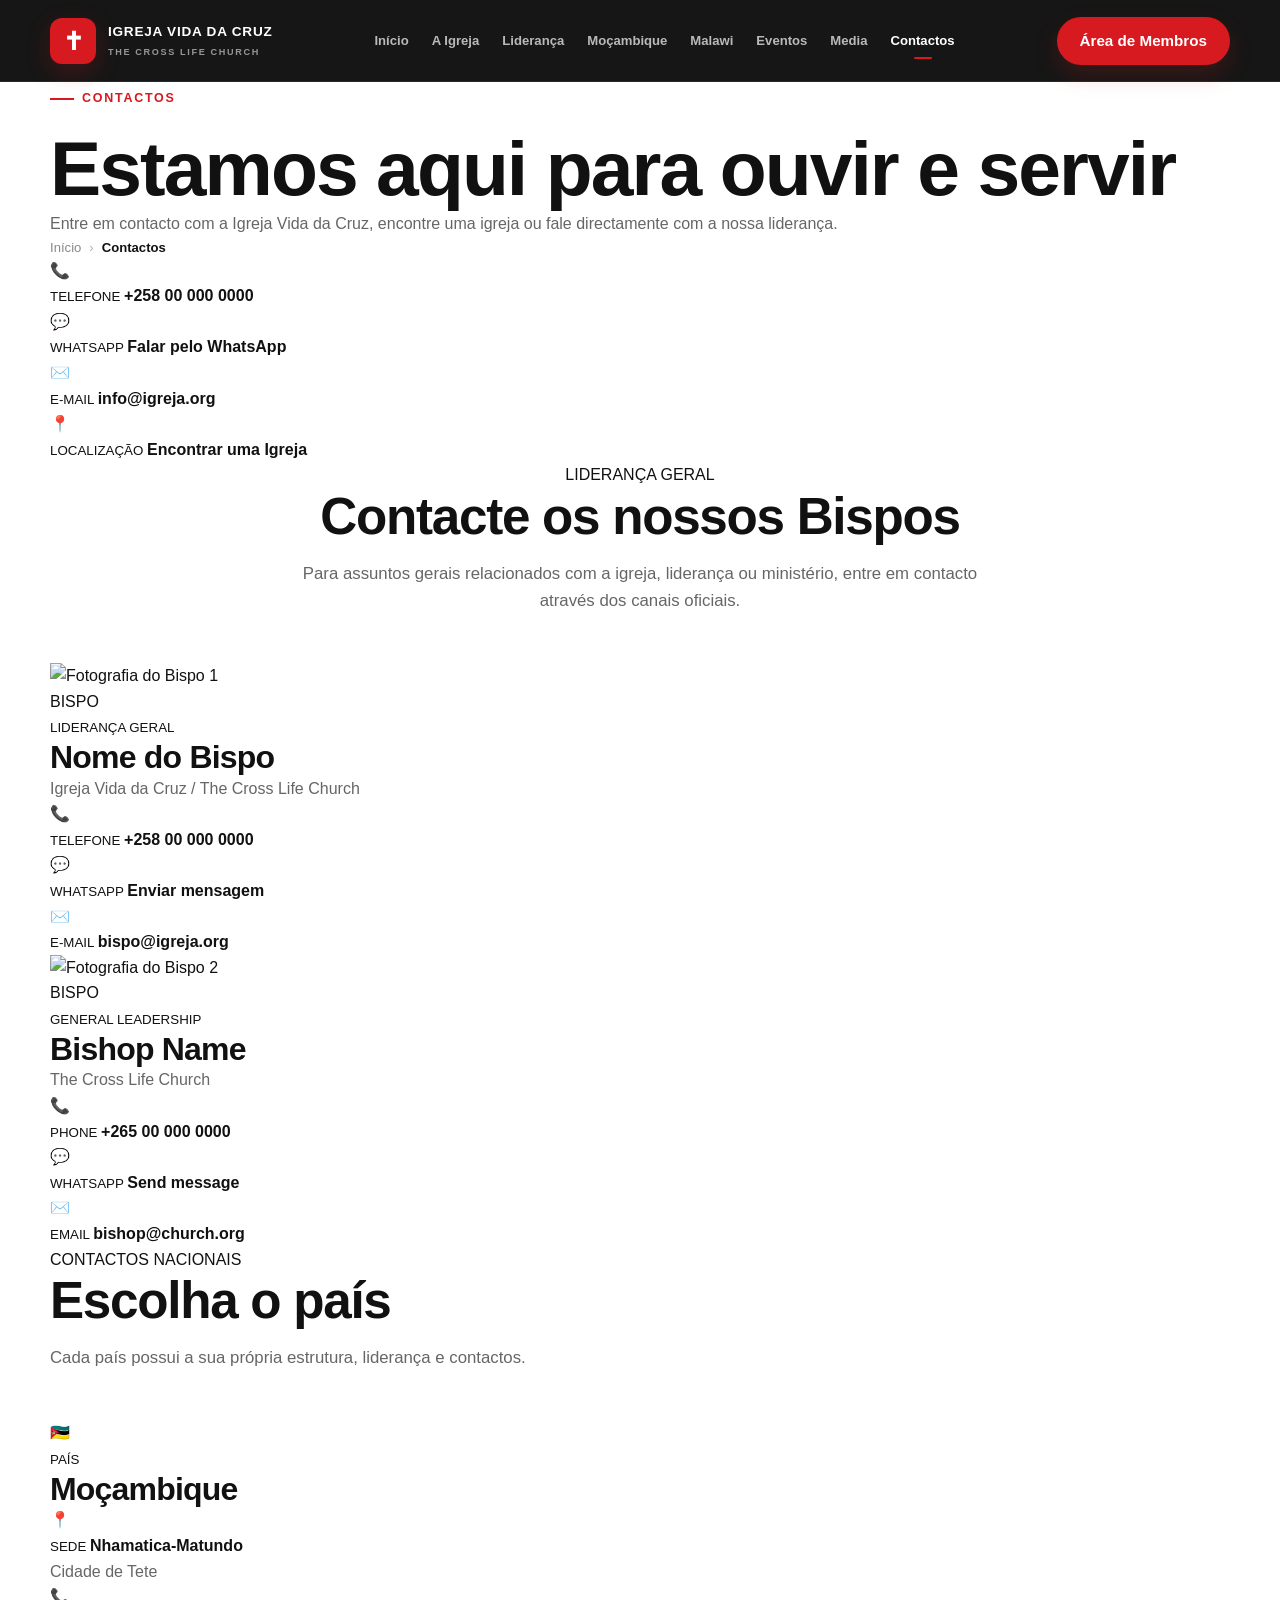
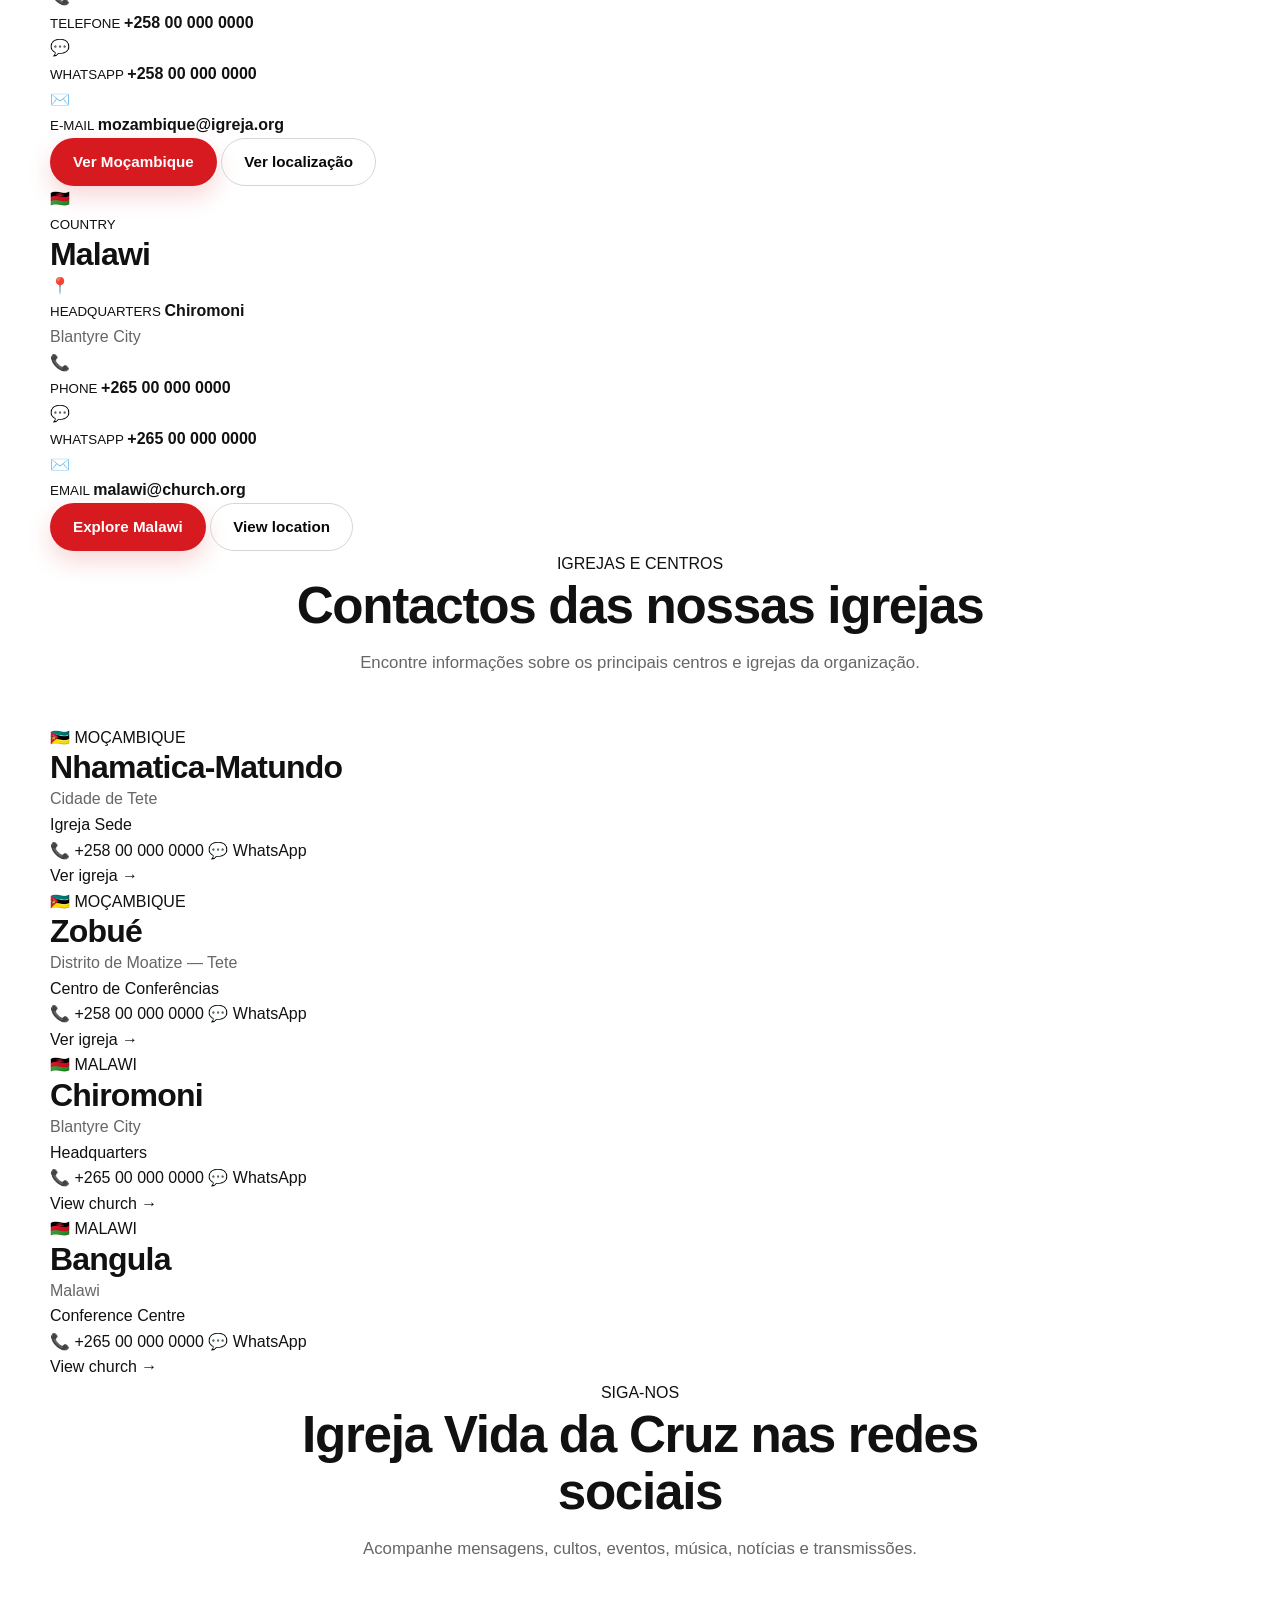
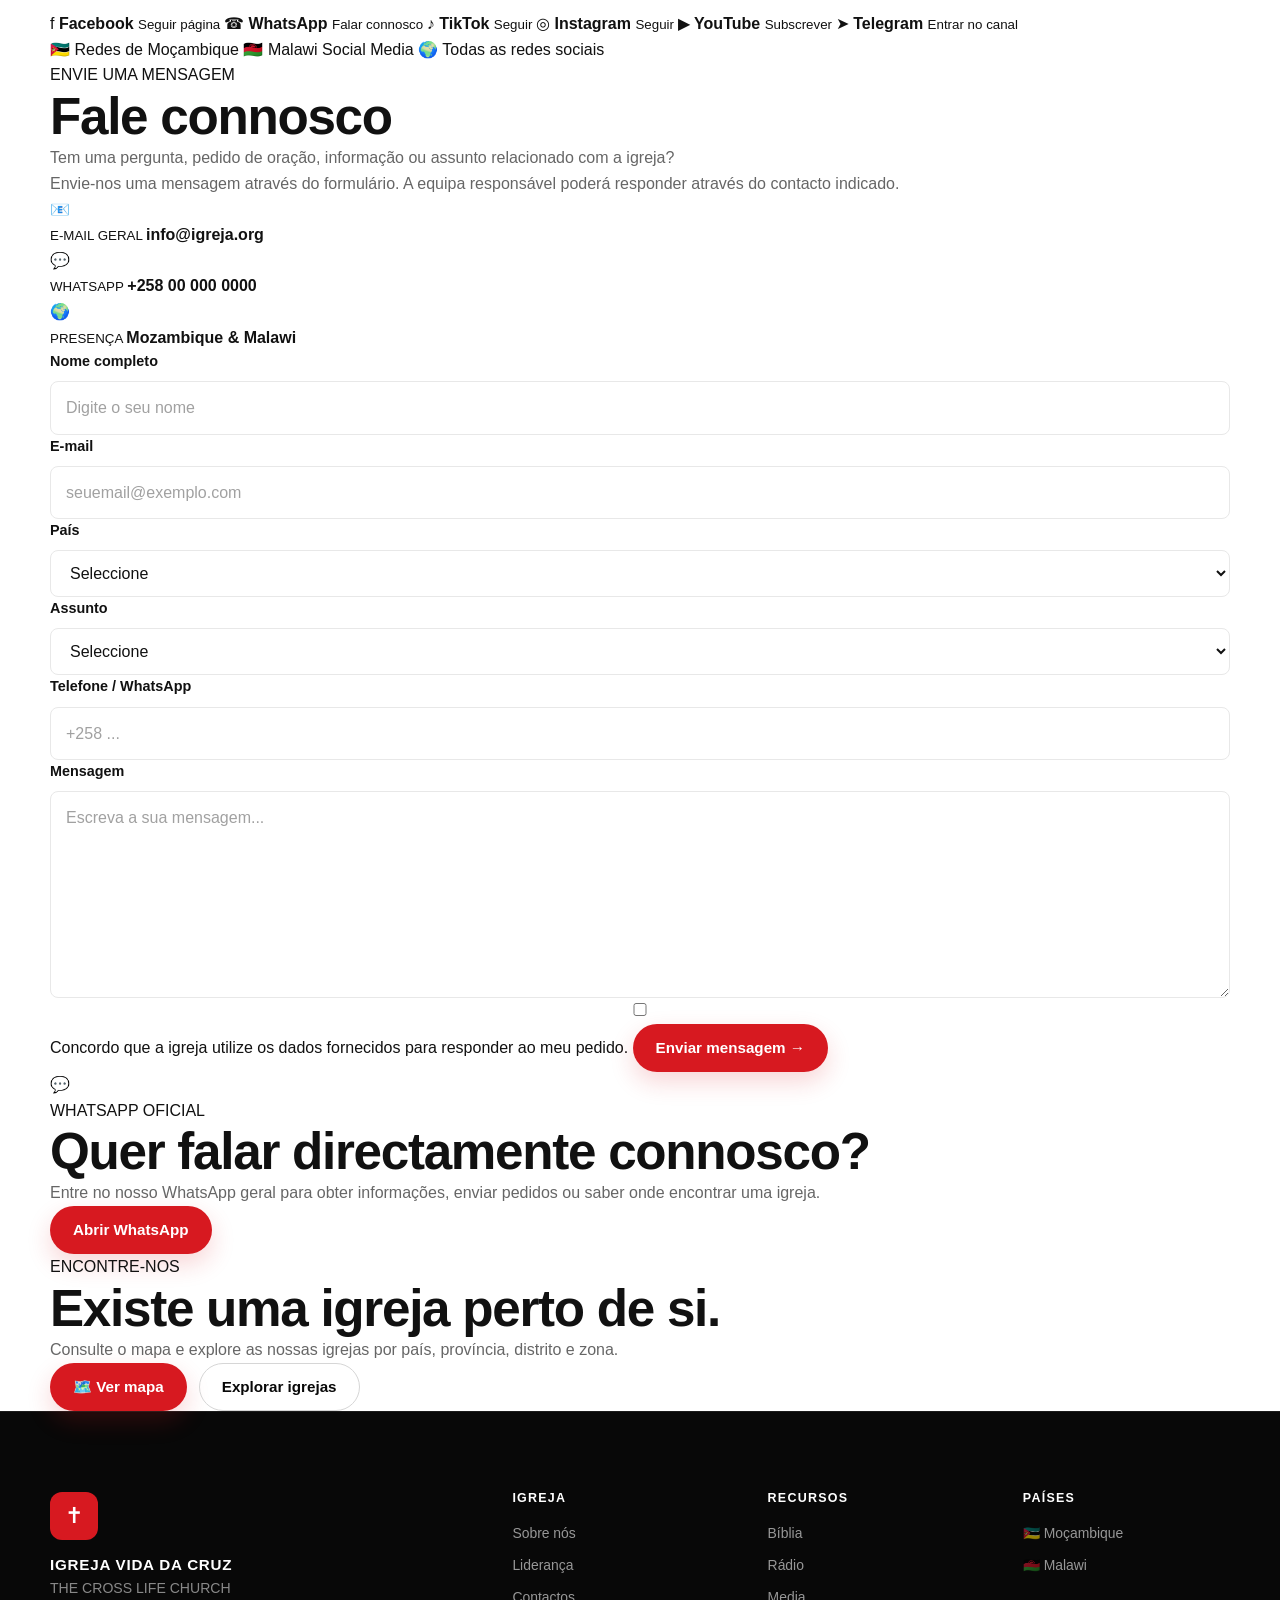
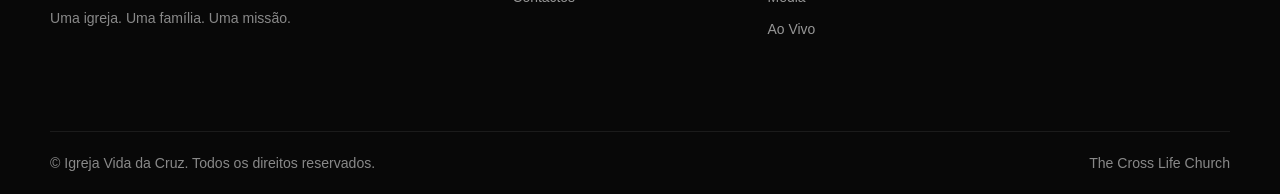
==== contactos.html @ 8d9cb111 "adicionar paginas" ====
<!DOCTYPE html>
<html lang="pt-MZ">

<head>
    <meta charset="UTF-8">
    <meta name="viewport" content="width=device-width, initial-scale=1.0">

    <meta name="description"
        content="Contacte a Igreja Vida da Cruz — The Cross Life Church. Contactos dos Bispos, igrejas, países, WhatsApp e redes sociais.">

    <title>Contactos | Igreja Vida da Cruz</title>

    <link rel="stylesheet" href="css/style.css">
    <link rel="stylesheet" href="css/components.css">
    <link rel="stylesheet" href="css/home.css">
    <link rel="stylesheet" href="css/responsive.css">
</head>

<body>


<!-- =========================================================
     HEADER
========================================================= -->

<header class="site-header">

    <div class="container header-container">

        <a href="index.html" class="logo">

            <span class="logo-cross">✝</span>

            <span class="logo-text">
                <strong>IGREJA VIDA DA CRUZ</strong>
                <small>THE CROSS LIFE CHURCH</small>
            </span>

        </a>


        <nav class="main-nav">

            <a href="index.html">
                Início
            </a>

            <a href="sobre.html">
                A Igreja
            </a>

            <a href="lideranca.html">
                Liderança
            </a>

            <a href="paises/mocambique/index.html">
                Moçambique
            </a>

            <a href="paises/malawi/index.html">
                Malawi
            </a>

            <a href="eventos.html">
                Eventos
            </a>

            <a href="media.html">
                Media
            </a>

            <a href="contactos.html" class="active">
                Contactos
            </a>

        </nav>


        <a href="membros/login.html"
           class="btn btn-primary">

            Área de Membros

        </a>


        <button class="menu-toggle"
                aria-label="Abrir menu">

            ☰

        </button>

    </div>

</header>



<!-- =========================================================
     HERO
========================================================= -->

<main>

<section class="page-hero">

    <div class="container">

        <span class="eyebrow">
            CONTACTOS
        </span>

        <h1>
            Estamos aqui para ouvir e servir
        </h1>

        <p>
            Entre em contacto com a Igreja Vida da Cruz,
            encontre uma igreja ou fale directamente com
            a nossa liderança.
        </p>


        <div class="breadcrumb">

            <a href="index.html">
                Início
            </a>

            <span>›</span>

            <strong>
                Contactos
            </strong>

        </div>

    </div>

</section>



<!-- =========================================================
     CONTACTO RÁPIDO
========================================================= -->

<section class="contact-quick">

    <div class="container">

        <div class="contact-quick-grid">


            <a href="tel:+258000000000"
               class="contact-quick-card">

                <div class="contact-icon">
                    📞
                </div>

                <div>

                    <small>
                        TELEFONE
                    </small>

                    <strong>
                        +258 00 000 0000
                    </strong>

                </div>

            </a>


            <a href="https://wa.me/258000000000"
               target="_blank"
               rel="noopener"
               class="contact-quick-card">

                <div class="contact-icon">
                    💬
                </div>

                <div>

                    <small>
                        WHATSAPP
                    </small>

                    <strong>
                        Falar pelo WhatsApp
                    </strong>

                </div>

            </a>


            <a href="mailto:info@igreja.org"
               class="contact-quick-card">

                <div class="contact-icon">
                    ✉️
                </div>

                <div>

                    <small>
                        E-MAIL
                    </small>

                    <strong>
                        info@igreja.org
                    </strong>

                </div>

            </a>


            <a href="mapa.html"
               class="contact-quick-card">

                <div class="contact-icon">
                    📍
                </div>

                <div>

                    <small>
                        LOCALIZAÇÃO
                    </small>

                    <strong>
                        Encontrar uma Igreja
                    </strong>

                </div>

            </a>

        </div>

    </div>

</section>



<!-- =========================================================
     BISPOS
========================================================= -->

<section class="bishops-contact">

    <div class="container">


        <div class="section-heading centered">

            <span>
                LIDERANÇA GERAL
            </span>

            <h2>
                Contacte os nossos Bispos
            </h2>

            <p>
                Para assuntos gerais relacionados com a igreja,
                liderança ou ministério, entre em contacto
                através dos canais oficiais.
            </p>

        </div>



        <div class="bishops-contact-grid">


            <!-- BISPO 1 -->

            <article class="bishop-contact-card">


                <div class="bishop-contact-photo">

                    <img
                        src="assets/bishops/bishop-01.jpg"
                        alt="Fotografia do Bispo 1">

                    <span>
                        BISPO
                    </span>

                </div>


                <div class="bishop-contact-info">

                    <small>
                        LIDERANÇA GERAL
                    </small>

                    <h3>
                        Nome do Bispo
                    </h3>

                    <p>
                        Igreja Vida da Cruz /
                        The Cross Life Church
                    </p>


                    <div class="direct-contact">


                        <a href="tel:+258000000000">

                            <span>
                                📞
                            </span>

                            <div>

                                <small>
                                    TELEFONE
                                </small>

                                <strong>
                                    +258 00 000 0000
                                </strong>

                            </div>

                        </a>


                        <a href="https://wa.me/258000000000"
                           target="_blank"
                           rel="noopener">

                            <span>
                                💬
                            </span>

                            <div>

                                <small>
                                    WHATSAPP
                                </small>

                                <strong>
                                    Enviar mensagem
                                </strong>

                            </div>

                        </a>


                        <a href="mailto:bispo@igreja.org">

                            <span>
                                ✉️
                            </span>

                            <div>

                                <small>
                                    E-MAIL
                                </small>

                                <strong>
                                    bispo@igreja.org
                                </strong>

                            </div>

                        </a>

                    </div>

                </div>

            </article>



            <!-- BISPO 2 -->

            <article class="bishop-contact-card">


                <div class="bishop-contact-photo">

                    <img
                        src="assets/bishops/bishop-02.jpg"
                        alt="Fotografia do Bispo 2">

                    <span>
                        BISPO
                    </span>

                </div>


                <div class="bishop-contact-info">

                    <small>
                        GENERAL LEADERSHIP
                    </small>

                    <h3>
                        Bishop Name
                    </h3>

                    <p>
                        The Cross Life Church
                    </p>


                    <div class="direct-contact">


                        <a href="tel:+265000000000">

                            <span>
                                📞
                            </span>

                            <div>

                                <small>
                                    PHONE
                                </small>

                                <strong>
                                    +265 00 000 0000
                                </strong>

                            </div>

                        </a>


                        <a href="https://wa.me/265000000000"
                           target="_blank"
                           rel="noopener">

                            <span>
                                💬
                            </span>

                            <div>

                                <small>
                                    WHATSAPP
                                </small>

                                <strong>
                                    Send message
                                </strong>

                            </div>

                        </a>


                        <a href="mailto:bishop@church.org">

                            <span>
                                ✉️
                            </span>

                            <div>

                                <small>
                                    EMAIL
                                </small>

                                <strong>
                                    bishop@church.org
                                </strong>

                            </div>

                        </a>

                    </div>

                </div>

            </article>

        </div>

    </div>

</section>



<!-- =========================================================
     CONTACTOS POR PAÍS
========================================================= -->

<section class="country-contacts">

    <div class="container">


        <div class="section-heading">

            <span>
                CONTACTOS NACIONAIS
            </span>

            <h2>
                Escolha o país
            </h2>

            <p>
                Cada país possui a sua própria estrutura,
                liderança e contactos.
            </p>

        </div>



        <div class="country-contact-grid">


            <!-- MOÇAMBIQUE -->

            <article class="country-contact-card">

                <div class="country-contact-header">

                    <span>
                        🇲🇿
                    </span>

                    <div>

                        <small>
                            PAÍS
                        </small>

                        <h3>
                            Moçambique
                        </h3>

                    </div>

                </div>


                <div class="contact-details">

                    <div>

                        <span>
                            📍
                        </span>

                        <div>

                            <small>
                                SEDE
                            </small>

                            <strong>
                                Nhamatica-Matundo
                            </strong>

                            <p>
                                Cidade de Tete
                            </p>

                        </div>

                    </div>


                    <div>

                        <span>
                            📞
                        </span>

                        <div>

                            <small>
                                TELEFONE
                            </small>

                            <strong>
                                +258 00 000 0000
                            </strong>

                        </div>

                    </div>


                    <div>

                        <span>
                            💬
                        </span>

                        <div>

                            <small>
                                WHATSAPP
                            </small>

                            <strong>
                                +258 00 000 0000
                            </strong>

                        </div>

                    </div>


                    <div>

                        <span>
                            ✉️
                        </span>

                        <div>

                            <small>
                                E-MAIL
                            </small>

                            <strong>
                                mozambique@igreja.org
                            </strong>

                        </div>

                    </div>

                </div>


                <div class="country-contact-actions">

                    <a href="paises/mocambique/index.html"
                       class="btn btn-primary">

                        Ver Moçambique

                    </a>

                    <a href="mapa.html"
                       class="btn btn-outline">

                        Ver localização

                    </a>

                </div>

            </article>



            <!-- MALAWI -->

            <article class="country-contact-card">

                <div class="country-contact-header">

                    <span>
                        🇲🇼
                    </span>

                    <div>

                        <small>
                            COUNTRY
                        </small>

                        <h3>
                            Malawi
                        </h3>

                    </div>

                </div>


                <div class="contact-details">

                    <div>

                        <span>
                            📍
                        </span>

                        <div>

                            <small>
                                HEADQUARTERS
                            </small>

                            <strong>
                                Chiromoni
                            </strong>

                            <p>
                                Blantyre City
                            </p>

                        </div>

                    </div>


                    <div>

                        <span>
                            📞
                        </span>

                        <div>

                            <small>
                                PHONE
                            </small>

                            <strong>
                                +265 00 000 0000
                            </strong>

                        </div>

                    </div>


                    <div>

                        <span>
                            💬
                        </span>

                        <div>

                            <small>
                                WHATSAPP
                            </small>

                            <strong>
                                +265 00 000 0000
                            </strong>

                        </div>

                    </div>


                    <div>

                        <span>
                            ✉️
                        </span>

                        <div>

                            <small>
                                EMAIL
                            </small>

                            <strong>
                                malawi@church.org
                            </strong>

                        </div>

                    </div>

                </div>


                <div class="country-contact-actions">

                    <a href="paises/malawi/index.html"
                       class="btn btn-primary">

                        Explore Malawi

                    </a>

                    <a href="mapa.html"
                       class="btn btn-outline">

                        View location

                    </a>

                </div>

            </article>

        </div>

    </div>

</section>



<!-- =========================================================
     CENTROS / IGREJAS
========================================================= -->

<section class="church-contact-section">

    <div class="container">


        <div class="section-heading centered">

            <span>
                IGREJAS E CENTROS
            </span>

            <h2>
                Contactos das nossas igrejas
            </h2>

            <p>
                Encontre informações sobre os principais
                centros e igrejas da organização.
            </p>

        </div>



        <div class="church-contact-grid">


            <!-- NHAMATICA -->

            <article class="church-contact-card">

                <div class="church-contact-country">
                    🇲🇿 MOÇAMBIQUE
                </div>

                <h3>
                    Nhamatica-Matundo
                </h3>

                <p>
                    Cidade de Tete
                </p>

                <span class="church-type">
                    Igreja Sede
                </span>

                <div class="church-contact-links">

                    <a href="tel:+258000000000">
                        📞 +258 00 000 0000
                    </a>

                    <a href="https://wa.me/258000000000"
                       target="_blank"
                       rel="noopener">

                        💬 WhatsApp

                    </a>

                </div>

                <a href="igrejas/mocambique/nhamatica-matundo/index.html"
                   class="text-link">

                    Ver igreja →

                </a>

            </article>



            <!-- ZOBUÉ -->

            <article class="church-contact-card">

                <div class="church-contact-country">
                    🇲🇿 MOÇAMBIQUE
                </div>

                <h3>
                    Zobué
                </h3>

                <p>
                    Distrito de Moatize — Tete
                </p>

                <span class="church-type">
                    Centro de Conferências
                </span>

                <div class="church-contact-links">

                    <a href="tel:+258000000000">
                        📞 +258 00 000 0000
                    </a>

                    <a href="https://wa.me/258000000000"
                       target="_blank"
                       rel="noopener">

                        💬 WhatsApp

                    </a>

                </div>

                <a href="igrejas/mocambique/zobue/index.html"
                   class="text-link">

                    Ver igreja →

                </a>

            </article>



            <!-- CHIROMONI -->

            <article class="church-contact-card">

                <div class="church-contact-country">
                    🇲🇼 MALAWI
                </div>

                <h3>
                    Chiromoni
                </h3>

                <p>
                    Blantyre City
                </p>

                <span class="church-type">
                    Headquarters
                </span>

                <div class="church-contact-links">

                    <a href="tel:+265000000000">
                        📞 +265 00 000 0000
                    </a>

                    <a href="https://wa.me/265000000000"
                       target="_blank"
                       rel="noopener">

                        💬 WhatsApp

                    </a>

                </div>

                <a href="igrejas/malawi/chiromoni/index.html"
                   class="text-link">

                    View church →

                </a>

            </article>



            <!-- BANGULA -->

            <article class="church-contact-card">

                <div class="church-contact-country">
                    🇲🇼 MALAWI
                </div>

                <h3>
                    Bangula
                </h3>

                <p>
                    Malawi
                </p>

                <span class="church-type">
                    Conference Centre
                </span>

                <div class="church-contact-links">

                    <a href="tel:+265000000000">
                        📞 +265 00 000 0000
                    </a>

                    <a href="https://wa.me/265000000000"
                       target="_blank"
                       rel="noopener">

                        💬 WhatsApp

                    </a>

                </div>

                <a href="igrejas/malawi/bangula/index.html"
                   class="text-link">

                    View church →

                </a>

            </article>

        </div>

    </div>

</section>



<!-- =========================================================
     REDES SOCIAIS
========================================================= -->

<section class="social-contact-section">

    <div class="container">


        <div class="section-heading centered">

            <span>
                SIGA-NOS
            </span>

            <h2>
                Igreja Vida da Cruz nas redes sociais
            </h2>

            <p>
                Acompanhe mensagens, cultos, eventos,
                música, notícias e transmissões.
            </p>

        </div>


        <div class="social-platform-grid">


            <a href="#"
               target="_blank"
               rel="noopener"
               class="social-platform facebook">

                <span>
                    f
                </span>

                <strong>
                    Facebook
                </strong>

                <small>
                    Seguir página
                </small>

            </a>


            <a href="#"
               target="_blank"
               rel="noopener"
               class="social-platform whatsapp">

                <span>
                    ☎
                </span>

                <strong>
                    WhatsApp
                </strong>

                <small>
                    Falar connosco
                </small>

            </a>


            <a href="#"
               target="_blank"
               rel="noopener"
               class="social-platform tiktok">

                <span>
                    ♪
                </span>

                <strong>
                    TikTok
                </strong>

                <small>
                    Seguir
                </small>

            </a>


            <a href="#"
               target="_blank"
               rel="noopener"
               class="social-platform instagram">

                <span>
                    ◎
                </span>

                <strong>
                    Instagram
                </strong>

                <small>
                    Seguir
                </small>

            </a>


            <a href="#"
               target="_blank"
               rel="noopener"
               class="social-platform youtube">

                <span>
                    ▶
                </span>

                <strong>
                    YouTube
                </strong>

                <small>
                    Subscrever
                </small>

            </a>


            <a href="#"
               target="_blank"
               rel="noopener"
               class="social-platform telegram">

                <span>
                    ➤
                </span>

                <strong>
                    Telegram
                </strong>

                <small>
                    Entrar no canal
                </small>

            </a>

        </div>


        <div class="social-country-links">

            <a href="social/mocambique.html">
                🇲🇿 Redes de Moçambique
            </a>

            <a href="social/malawi.html">
                🇲🇼 Malawi Social Media
            </a>

            <a href="social/index.html">
                🌍 Todas as redes sociais
            </a>

        </div>

    </div>

</section>



<!-- =========================================================
     FORMULÁRIO DE CONTACTO
========================================================= -->

<section class="contact-form-section">

    <div class="container">

        <div class="contact-form-layout">


            <div class="contact-form-info">

                <span class="section-tag">
                    ENVIE UMA MENSAGEM
                </span>

                <h2>
                    Fale connosco
                </h2>

                <p>
                    Tem uma pergunta, pedido de oração,
                    informação ou assunto relacionado
                    com a igreja?
                </p>

                <p>
                    Envie-nos uma mensagem através do
                    formulário. A equipa responsável poderá
                    responder através do contacto indicado.
                </p>


                <div class="form-info-item">

                    <span>
                        📧
                    </span>

                    <div>

                        <small>
                            E-MAIL GERAL
                        </small>

                        <strong>
                            info@igreja.org
                        </strong>

                    </div>

                </div>


                <div class="form-info-item">

                    <span>
                        💬
                    </span>

                    <div>

                        <small>
                            WHATSAPP
                        </small>

                        <strong>
                            +258 00 000 0000
                        </strong>

                    </div>

                </div>


                <div class="form-info-item">

                    <span>
                        🌍
                    </span>

                    <div>

                        <small>
                            PRESENÇA
                        </small>

                        <strong>
                            Mozambique & Malawi
                        </strong>

                    </div>

                </div>

            </div>



            <form class="contact-form"
                  action="#"
                  method="post">


                <div class="form-row">

                    <div class="form-group">

                        <label for="nome">
                            Nome completo
                        </label>

                        <input
                            type="text"
                            id="nome"
                            name="nome"
                            placeholder="Digite o seu nome"
                            required>

                    </div>


                    <div class="form-group">

                        <label for="email">
                            E-mail
                        </label>

                        <input
                            type="email"
                            id="email"
                            name="email"
                            placeholder="seuemail@exemplo.com"
                            required>

                    </div>

                </div>


                <div class="form-row">

                    <div class="form-group">

                        <label for="pais">
                            País
                        </label>

                        <select
                            id="pais"
                            name="pais">

                            <option value="">
                                Seleccione
                            </option>

                            <option value="mocambique">
                                🇲🇿 Moçambique
                            </option>

                            <option value="malawi">
                                🇲🇼 Malawi
                            </option>

                            <option value="outro">
                                Outro
                            </option>

                        </select>

                    </div>


                    <div class="form-group">

                        <label for="assunto">
                            Assunto
                        </label>

                        <select
                            id="assunto"
                            name="assunto">

                            <option value="">
                                Seleccione
                            </option>

                            <option>
                                Informação
                            </option>

                            <option>
                                Pedido de oração
                            </option>

                            <option>
                                Contacto pastoral
                            </option>

                            <option>
                                Evento
                            </option>

                            <option>
                                Ministério
                            </option>

                            <option>
                                Outro
                            </option>

                        </select>

                    </div>

                </div>


                <div class="form-group">

                    <label for="telefone">
                        Telefone / WhatsApp
                    </label>

                    <input
                        type="tel"
                        id="telefone"
                        name="telefone"
                        placeholder="+258 ...">

                </div>


                <div class="form-group">

                    <label for="mensagem">
                        Mensagem
                    </label>

                    <textarea
                        id="mensagem"
                        name="mensagem"
                        rows="7"
                        placeholder="Escreva a sua mensagem..."
                        required></textarea>

                </div>


                <label class="checkbox-group">

                    <input
                        type="checkbox"
                        required>

                    <span>
                        Concordo que a igreja utilize
                        os dados fornecidos para responder
                        ao meu pedido.
                    </span>

                </label>


                <button
                    type="submit"
                    class="btn btn-primary">

                    Enviar mensagem →

                </button>

            </form>

        </div>

    </div>

</section>



<!-- =========================================================
     WHATSAPP GERAL
========================================================= -->

<section class="whatsapp-section">

    <div class="container">

        <div class="whatsapp-box">

            <div class="whatsapp-icon">
                💬
            </div>

            <div>

                <span>
                    WHATSAPP OFICIAL
                </span>

                <h2>
                    Quer falar directamente connosco?
                </h2>

                <p>
                    Entre no nosso WhatsApp geral para
                    obter informações, enviar pedidos ou
                    saber onde encontrar uma igreja.
                </p>

            </div>

            <a
                href="https://wa.me/258000000000"
                target="_blank"
                rel="noopener"
                class="btn btn-primary">

                Abrir WhatsApp

            </a>

        </div>

    </div>

</section>



<!-- =========================================================
     MAPA CTA
========================================================= -->

<section class="cta-section">

    <div class="container">

        <div class="cta-box">

            <div>

                <span>
                    ENCONTRE-NOS
                </span>

                <h2>
                    Existe uma igreja perto de si.
                </h2>

                <p>
                    Consulte o mapa e explore as nossas
                    igrejas por país, província, distrito
                    e zona.
                </p>

            </div>


            <div class="cta-buttons">

                <a href="mapa.html"
                   class="btn btn-primary">

                    🗺️ Ver mapa

                </a>

                <a href="paises/mocambique/index.html"
                   class="btn btn-outline">

                    Explorar igrejas

                </a>

            </div>

        </div>

    </div>

</section>

</main>



<!-- =========================================================
     FOOTER
========================================================= -->

<footer class="site-footer">

    <div class="container">

        <div class="footer-grid">


            <div>

                <div class="footer-logo">
                    ✝
                </div>

                <h3>
                    IGREJA VIDA DA CRUZ
                </h3>

                <p>
                    THE CROSS LIFE CHURCH
                </p>

                <p>
                    Uma igreja. Uma família. Uma missão.
                </p>

            </div>


            <div>

                <h4>
                    IGREJA
                </h4>

                <a href="sobre.html">
                    Sobre nós
                </a>

                <a href="lideranca.html">
                    Liderança
                </a>

                <a href="contactos.html">
                    Contactos
                </a>

            </div>


            <div>

                <h4>
                    RECURSOS
                </h4>

                <a href="biblia.html">
                    Bíblia
                </a>

                <a href="radio.html">
                    Rádio
                </a>

                <a href="media.html">
                    Media
                </a>

                <a href="ao-vivo.html">
                    Ao Vivo
                </a>

            </div>


            <div>

                <h4>
                    PAÍSES
                </h4>

                <a href="paises/mocambique/index.html">
                    🇲🇿 Moçambique
                </a>

                <a href="paises/malawi/index.html">
                    🇲🇼 Malawi
                </a>

            </div>

        </div>


        <div class="footer-bottom">

            <p>
                © <span id="currentYear"></span>
                Igreja Vida da Cruz.
                Todos os direitos reservados.
            </p>

            <p>
                The Cross Life Church
            </p>

        </div>

    </div>

</footer>


<script src="js/main.js"></script>

</body>

</html>
---- css/style.css ----
/* =========================================================
   IGREJA VIDA DA CRUZ
   THE CROSS LIFE CHURCH
   GLOBAL DESIGN SYSTEM
   ========================================================= */


/* =========================================================
   01. ROOT / DESIGN TOKENS
   ========================================================= */

:root {

    /* ---------- CORES PRINCIPAIS ---------- */

    --color-black: #080808;
    --color-black-soft: #111111;
    --color-black-light: #191919;

    --color-white: #ffffff;
    --color-white-soft: #f7f7f7;
    --color-white-dark: #eeeeee;

    --color-red: #d71920;
    --color-red-dark: #a90f15;
    --color-red-light: #ef3b42;

    --color-red-glow: rgba(215, 25, 32, 0.25);


    /* ---------- CORES DE TEXTO ---------- */

    --text-primary: #111111;
    --text-secondary: #666666;
    --text-muted: #888888;
    --text-white: #ffffff;
    --text-white-muted: rgba(255,255,255,0.70);


    /* ---------- CORES DE FUNDO ---------- */

    --bg-primary: #ffffff;
    --bg-secondary: #f7f7f7;
    --bg-dark: #080808;
    --bg-dark-soft: #111111;
    --bg-red: #d71920;


    /* ---------- BORDAS ---------- */

    --border-light: #e8e8e8;
    --border-medium: #d6d6d6;
    --border-dark: #292929;
    --border-red: rgba(215, 25, 32, 0.35);


    /* ---------- SOMBRAS ---------- */

    --shadow-sm:
        0 4px 15px rgba(0,0,0,0.06);

    --shadow-md:
        0 12px 35px rgba(0,0,0,0.10);

    --shadow-lg:
        0 25px 70px rgba(0,0,0,0.15);

    --shadow-red:
        0 15px 45px rgba(215,25,32,0.20);


    /* ---------- RADIUS ---------- */

    --radius-sm: 8px;
    --radius-md: 14px;
    --radius-lg: 22px;
    --radius-xl: 32px;
    --radius-pill: 999px;


    /* ---------- ESPAÇAMENTO ---------- */

    --space-1: 4px;
    --space-2: 8px;
    --space-3: 12px;
    --space-4: 16px;
    --space-5: 20px;
    --space-6: 24px;
    --space-7: 32px;
    --space-8: 40px;
    --space-9: 48px;
    --space-10: 64px;
    --space-11: 80px;
    --space-12: 96px;
    --space-13: 120px;


    /* ---------- LAYOUT ---------- */

    --container-width: 1280px;
    --container-wide: 1440px;
    --container-narrow: 900px;


    /* ---------- HEADER ---------- */

    --header-height: 82px;


    /* ---------- TIPOGRAFIA ---------- */

    --font-primary:
        "Inter",
        "Segoe UI",
        Roboto,
        Helvetica,
        Arial,
        sans-serif;

    --font-heading:
        "Inter",
        "Segoe UI",
        Roboto,
        Helvetica,
        Arial,
        sans-serif;


    /* ---------- TRANSIÇÕES ---------- */

    --transition-fast:
        0.18s ease;

    --transition-normal:
        0.3s ease;

    --transition-slow:
        0.5s ease;


    /* ---------- Z-INDEX ---------- */

    --z-dropdown: 1000;
    --z-sticky: 1100;
    --z-header: 1200;
    --z-modal: 2000;
    --z-toast: 3000;

}


/* =========================================================
   02. RESET
   ========================================================= */

*,
*::before,
*::after {

    box-sizing: border-box;
    margin: 0;
    padding: 0;

}


html {

    scroll-behavior: smooth;

}


body {

    min-height: 100vh;

    font-family: var(--font-primary);

    font-size: 16px;

    line-height: 1.6;

    color: var(--text-primary);

    background: var(--bg-primary);

    -webkit-font-smoothing: antialiased;

    text-rendering: optimizeLegibility;

}


body.no-scroll {

    overflow: hidden;

}


img {

    display: block;

    width: 100%;

    max-width: 100%;

    height: auto;

}


button,
input,
textarea,
select {

    font: inherit;

}


button {

    border: 0;

    cursor: pointer;

}


a {

    color: inherit;

    text-decoration: none;

}


ul,
ol {

    list-style: none;

}


iframe {

    border: 0;

    max-width: 100%;

}


::selection {

    background: var(--color-red);

    color: var(--color-white);

}


/* =========================================================
   03. GLOBAL CONTAINER
   ========================================================= */

.container {

    width: min(
        calc(100% - 40px),
        var(--container-width)
    );

    margin-inline: auto;

}


.container-wide {

    width: min(
        calc(100% - 40px),
        var(--container-wide)
    );

    margin-inline: auto;

}


.container-narrow {

    width: min(
        calc(100% - 40px),
        var(--container-narrow)
    );

    margin-inline: auto;

}


/* =========================================================
   04. SECTIONS
   ========================================================= */

section {

    position: relative;

}


.section {

    padding-block:
        var(--space-12);

}


.section-sm {

    padding-block:
        var(--space-9);

}


.section-lg {

    padding-block:
        var(--space-13);

}


.section-dark {

    color: var(--color-white);

    background:
        var(--bg-dark);

}


.section-red {

    color: var(--color-white);

    background:
        var(--color-red);

}


/* =========================================================
   05. TYPOGRAPHY
   ========================================================= */

h1,
h2,
h3,
h4,
h5,
h6 {

    font-family: var(--font-heading);

    color: inherit;

    font-weight: 800;

    line-height: 1.12;

    letter-spacing: -0.025em;

}


h1 {

    font-size:
        clamp(2.6rem, 6vw, 5.5rem);

}


h2 {

    font-size:
        clamp(2rem, 4vw, 3.5rem);

}


h3 {

    font-size:
        clamp(1.35rem, 2.5vw, 2rem);

}


h4 {

    font-size:
        1.25rem;

}


h5 {

    font-size:
        1.1rem;

}


h6 {

    font-size:
        1rem;

}


p {

    color:
        var(--text-secondary);

}


.lead {

    max-width: 720px;

    font-size:
        clamp(1.05rem, 2vw, 1.25rem);

    line-height: 1.75;

}


.text-white {

    color:
        var(--color-white);

}


.text-red {

    color:
        var(--color-red);

}


.text-muted {

    color:
        var(--text-muted);

}


.text-center {

    text-align: center;

}


.text-left {

    text-align: left;

}


.text-right {

    text-align: right;

}


/* =========================================================
   06. EYEBROW
   ========================================================= */

.eyebrow {

    display: inline-flex;

    align-items: center;

    gap: 8px;

    margin-bottom: var(--space-4);

    color: var(--color-red);

    font-size: 0.78rem;

    font-weight: 800;

    letter-spacing: 0.14em;

    text-transform: uppercase;

}


.eyebrow::before {

    content: "";

    width: 24px;

    height: 2px;

    background:
        var(--color-red);

}


/* =========================================================
   07. SECTION HEADING
   ========================================================= */

.section-heading {

    margin-bottom:
        var(--space-9);

}


.section-heading.centered {

    max-width: 760px;

    margin-inline: auto;

    text-align: center;

}


.section-heading.centered .eyebrow {

    justify-content: center;

}


.section-heading h2 {

    margin-bottom:
        var(--space-4);

}


.section-heading p {

    max-width: 700px;

    font-size: 1.05rem;

}


.section-heading.centered p {

    margin-inline: auto;

}


/* =========================================================
   08. GLOBAL BUTTON BASE
   ========================================================= */

.btn {

    display: inline-flex;

    align-items: center;

    justify-content: center;

    gap: 10px;

    min-height: 48px;

    padding:
        12px 22px;

    border:
        1px solid transparent;

    border-radius:
        var(--radius-pill);

    font-size: 0.95rem;

    font-weight: 750;

    line-height: 1;

    white-space: nowrap;

    transition:
        transform var(--transition-fast),
        background var(--transition-fast),
        color var(--transition-fast),
        border-color var(--transition-fast),
        box-shadow var(--transition-fast);

}


.btn:hover {

    transform:
        translateY(-2px);

}


.btn:active {

    transform:
        translateY(0);

}


.btn-primary {

    color:
        var(--color-white);

    background:
        var(--color-red);

    box-shadow:
        0 10px 25px
        rgba(215,25,32,0.18);

}


.btn-primary:hover {

    background:
        var(--color-red-dark);

    box-shadow:
        var(--shadow-red);

}


.btn-dark {

    color:
        var(--color-white);

    background:
        var(--color-black);

}


.btn-dark:hover {

    background:
        var(--color-black-light);

}


.btn-light {

    color:
        var(--color-black);

    background:
        var(--color-white);

}


.btn-light:hover {

    box-shadow:
        var(--shadow-md);

}


.btn-outline {

    color:
        var(--color-black);

    background:
        transparent;

    border-color:
        var(--border-medium);

}


.btn-outline:hover {

    color:
        var(--color-red);

    border-color:
        var(--color-red);

}


.btn-outline-white {

    color:
        var(--color-white);

    background:
        transparent;

    border-color:
        rgba(255,255,255,0.45);

}


.btn-outline-white:hover {

    border-color:
        var(--color-white);

    background:
        rgba(255,255,255,0.08);

}


.btn-sm {

    min-height: 40px;

    padding:
        9px 16px;

    font-size: 0.85rem;

}


.btn-lg {

    min-height: 56px;

    padding:
        15px 28px;

    font-size: 1rem;

}


/* =========================================================
   09. FORM ELEMENTS
   ========================================================= */

.form-group {

    display: flex;

    flex-direction: column;

    gap: 8px;

}


.form-group label {

    font-size: 0.9rem;

    font-weight: 700;

}


input,
textarea,
select {

    width: 100%;

    padding:
        13px 15px;

    color:
        var(--text-primary);

    background:
        var(--color-white);

    border:
        1px solid var(--border-light);

    border-radius:
        var(--radius-sm);

    outline: none;

    transition:
        border-color var(--transition-fast),
        box-shadow var(--transition-fast);

}


input:focus,
textarea:focus,
select:focus {

    border-color:
        var(--color-red);

    box-shadow:
        0 0 0 4px
        rgba(215,25,32,0.08);

}


textarea {

    min-height: 140px;

    resize: vertical;

}


::placeholder {

    color:
        #a1a1a1;

}


/* =========================================================
   10. GLOBAL CARD
   ========================================================= */

.card {

    padding:
        var(--space-7);

    background:
        var(--color-white);

    border:
        1px solid var(--border-light);

    border-radius:
        var(--radius-lg);

    box-shadow:
        var(--shadow-sm);

    transition:
        transform var(--transition-normal),
        box-shadow var(--transition-normal),
        border-color var(--transition-normal);

}


.card:hover {

    transform:
        translateY(-4px);

    box-shadow:
        var(--shadow-md);

    border-color:
        rgba(215,25,32,0.18);

}


.card-dark {

    color:
        var(--color-white);

    background:
        var(--bg-dark-soft);

    border-color:
        var(--border-dark);

}


/* =========================================================
   11. BADGES
   ========================================================= */

.badge {

    display: inline-flex;

    align-items: center;

    gap: 6px;

    padding:
        6px 11px;

    border-radius:
        var(--radius-pill);

    font-size: 0.72rem;

    font-weight: 800;

    letter-spacing: 0.04em;

}


.badge-red {

    color:
        var(--color-white);

    background:
        var(--color-red);

}


.badge-dark {

    color:
        var(--color-white);

    background:
        var(--color-black);

}


.badge-light {

    color:
        var(--color-black);

    background:
        var(--color-white-soft);

    border:
        1px solid var(--border-light);

}


.badge-live {

    color:
        var(--color-white);

    background:
        var(--color-red);

}


.badge-live::before {

    content: "";

    width: 7px;

    height: 7px;

    border-radius: 50%;

    background:
        var(--color-white);

    animation:
        livePulse 1.5s infinite;

}


/* =========================================================
   12. DIVIDERS
   ========================================================= */

.divider {

    width: 100%;

    height: 1px;

    background:
        var(--border-light);

}


.divider-dark {

    background:
        var(--border-dark);

}


/* =========================================================
   13. GRID UTILITIES
   ========================================================= */

.grid {

    display: grid;

}


.grid-2 {

    display: grid;

    grid-template-columns:
        repeat(2, minmax(0, 1fr));

    gap:
        var(--space-7);

}


.grid-3 {

    display: grid;

    grid-template-columns:
        repeat(3, minmax(0, 1fr));

    gap:
        var(--space-7);

}


.grid-4 {

    display: grid;

    grid-template-columns:
        repeat(4, minmax(0, 1fr));

    gap:
        var(--space-6);

}


/* =========================================================
   14. FLEX UTILITIES
   ========================================================= */

.flex {

    display: flex;

}


.flex-center {

    display: flex;

    align-items: center;

    justify-content: center;

}


.flex-between {

    display: flex;

    align-items: center;

    justify-content: space-between;

}


.flex-column {

    display: flex;

    flex-direction: column;

}


.align-center {

    align-items: center;

}


.justify-center {

    justify-content: center;

}


.justify-between {

    justify-content: space-between;

}


/* =========================================================
   15. GAP
   ========================================================= */

.gap-1 {
    gap: var(--space-1);
}

.gap-2 {
    gap: var(--space-2);
}

.gap-3 {
    gap: var(--space-3);
}

.gap-4 {
    gap: var(--space-4);
}

.gap-5 {
    gap: var(--space-5);
}

.gap-6 {
    gap: var(--space-6);
}

.gap-7 {
    gap: var(--space-7);
}

.gap-8 {
    gap: var(--space-8);
}


/* =========================================================
   16. VISIBILITY
   ========================================================= */

.hidden {

    display: none !important;

}


.visible {

    display: block !important;

}


/* =========================================================
   17. ACCESSIBILITY
   ========================================================= */

.sr-only {

    position: absolute;

    width: 1px;

    height: 1px;

    padding: 0;

    margin: -1px;

    overflow: hidden;

    clip: rect(0,0,0,0);

    white-space: nowrap;

    border: 0;

}


:focus-visible {

    outline:
        3px solid
        rgba(215,25,32,0.45);

    outline-offset:
        3px;

}


/* =========================================================
   18. SCROLLBAR
   ========================================================= */

::-webkit-scrollbar {

    width: 9px;

}


::-webkit-scrollbar-track {

    background:
        #eeeeee;

}


::-webkit-scrollbar-thumb {

    background:
        #999999;

    border-radius:
        var(--radius-pill);

}


::-webkit-scrollbar-thumb:hover {

    background:
        var(--color-red);

}


/* =========================================================
   19. LOADING
   ========================================================= */

.loading {

    position: relative;

    pointer-events: none;

    opacity: 0.7;

}


.loading::after {

    content: "";

    width: 18px;

    height: 18px;

    margin-left: 8px;

    border:
        2px solid
        rgba(255,255,255,0.35);

    border-top-color:
        var(--color-white);

    border-radius: 50%;

    animation:
        spin 0.7s linear infinite;

}


/* =========================================================
   20. ANIMATIONS
   ========================================================= */

@keyframes spin {

    to {

        transform:
            rotate(360deg);

    }

}


@keyframes livePulse {

    0% {

        box-shadow:
            0 0 0 0
            rgba(255,255,255,0.65);

    }

    70% {

        box-shadow:
            0 0 0 7px
            rgba(255,255,255,0);

    }

    100% {

        box-shadow:
            0 0 0 0
            rgba(255,255,255,0);

    }

}


@keyframes fadeIn {

    from {

        opacity: 0;

        transform:
            translateY(12px);

    }

    to {

        opacity: 1;

        transform:
            translateY(0);

    }

}


.fade-in {

    animation:
        fadeIn 0.6s ease both;

}


/* =========================================================
   21. BACKGROUND EFFECTS
   ========================================================= */

.bg-grid {

    background-image:

        linear-gradient(
            rgba(0,0,0,0.035) 1px,
            transparent 1px
        ),

        linear-gradient(
            90deg,
            rgba(0,0,0,0.035) 1px,
            transparent 1px
        );

    background-size:
        40px 40px;

}


.bg-grid-dark {

    background-image:

        linear-gradient(
            rgba(255,255,255,0.035) 1px,
            transparent 1px
        ),

        linear-gradient(
            90deg,
            rgba(255,255,255,0.035) 1px,
            transparent 1px
        );

    background-size:
        40px 40px;

}


/* =========================================================
   22. RED GLOW
   ========================================================= */

.red-glow {

    box-shadow:
        0 0 80px
        var(--color-red-glow);

}


.red-line {

    width: 60px;

    height: 4px;

    background:
        var(--color-red);

    border-radius:
        var(--radius-pill);

}


/* =========================================================
   23. IMAGE
   ========================================================= */

.image-cover {

    width: 100%;

    height: 100%;

    object-fit: cover;

}


.image-contain {

    width: 100%;

    height: 100%;

    object-fit: contain;

}


/* =========================================================
   24. OVERLAY
   ========================================================= */

.overlay {

    position: absolute;

    inset: 0;

    background:
        rgba(0,0,0,0.45);

}


.overlay-dark {

    background:
        rgba(0,0,0,0.68);

}


.overlay-red {

    background:
        rgba(215,25,32,0.75);

}


/* =========================================================
   25. VIDEO
   ========================================================= */

.video-wrapper {

    position: relative;

    width: 100%;

    overflow: hidden;

    aspect-ratio: 16 / 9;

    background:
        var(--color-black);

    border-radius:
        var(--radius-lg);

}


.video-wrapper iframe {

    position: absolute;

    inset: 0;

    width: 100%;

    height: 100%;

}


/* =========================================================
   26. TABLE
   ========================================================= */

.table-wrapper {

    width: 100%;

    overflow-x: auto;

    border:
        1px solid var(--border-light);

    border-radius:
        var(--radius-md);

}


table {

    width: 100%;

    border-collapse: collapse;

}


th,
td {

    padding:
        14px 16px;

    text-align: left;

    border-bottom:
        1px solid var(--border-light);

}


th {

    color:
        var(--color-white);

    background:
        var(--color-black);

    font-size:
        0.85rem;

}


tr:last-child td {

    border-bottom: 0;

}


/* =========================================================
   27. EMPTY STATE
   ========================================================= */

.empty-state {

    padding:
        var(--space-11);

    text-align: center;

    background:
        var(--color-white-soft);

    border:
        1px dashed var(--border-medium);

    border-radius:
        var(--radius-lg);

}


.empty-state-icon {

    margin-bottom:
        var(--space-4);

    font-size:
        2.5rem;

}


.empty-state h3 {

    margin-bottom:
        var(--space-2);

}


.empty-state p {

    max-width: 500px;

    margin-inline: auto;

}


/* =========================================================
   28. TOAST
   ========================================================= */

.toast {

    position: fixed;

    right: 24px;

    bottom: 24px;

    z-index:
        var(--z-toast);

    max-width: 360px;

    padding:
        15px 18px;

    color:
        var(--color-white);

    background:
        var(--color-black);

    border-left:
        4px solid var(--color-red);

    border-radius:
        var(--radius-md);

    box-shadow:
        var(--shadow-lg);

    animation:
        fadeIn 0.3s ease;

}


/* =========================================================
   29. DARK MODE PREPARATION
   ========================================================= */

[data-theme="dark"] {

    --bg-primary: #080808;

    --bg-secondary: #111111;

    --text-primary: #ffffff;

    --text-secondary: #b6b6b6;

    --text-muted: #858585;

    --border-light: #282828;

    --border-medium: #363636;

}


[data-theme="dark"] .card {

    background:
        #111111;

    border-color:
        #292929;

}


[data-theme="dark"] input,
[data-theme="dark"] textarea,
[data-theme="dark"] select {

    color:
        var(--color-white);

    background:
        #111111;

    border-color:
        #333333;

}


/* =========================================================
   30. PRINT
   ========================================================= */

@media print {

    header,
    footer,
    .no-print {

        display: none !important;

    }


    body {

        color: #000;

        background: #fff;

    }


    .container {

        width: 100%;

        max-width: none;

    }

}


/* =========================================================
   FIM — GLOBAL STYLE
   ========================================================= */
---- css/components.css ----
/* =========================================================
   IGREJA VIDA DA CRUZ
   THE CROSS LIFE CHURCH
   COMPONENTS SYSTEM
   ========================================================= */


/* =========================================================
   01. SITE HEADER
   ========================================================= */

.site-header {

    position: sticky;

    top: 0;

    z-index: var(--z-header);

    width: 100%;

    height: var(--header-height);

    color: var(--color-white);

    background:
        rgba(8, 8, 8, 0.94);

    border-bottom:
        1px solid rgba(255,255,255,0.08);

    backdrop-filter:
        blur(18px);

    -webkit-backdrop-filter:
        blur(18px);

}


.header-container {

    height: 100%;

    display: flex;

    align-items: center;

    justify-content: space-between;

    gap: var(--space-6);

}


/* =========================================================
   02. LOGO
   ========================================================= */

.logo {

    display: inline-flex;

    align-items: center;

    gap: 12px;

    min-width: max-content;

}


.logo-cross {

    display: grid;

    place-items: center;

    width: 46px;

    height: 46px;

    color: var(--color-white);

    background:
        var(--color-red);

    border-radius:
        12px;

    font-size: 25px;

    font-weight: 900;

    box-shadow:
        0 8px 25px
        rgba(215,25,32,0.22);

}


.logo-text {

    display: flex;

    flex-direction: column;

    gap: 2px;

}


.logo-text strong {

    color: var(--color-white);

    font-size: 0.85rem;

    font-weight: 850;

    letter-spacing: 0.055em;

}


.logo-text small {

    color:
        rgba(255,255,255,0.55);

    font-size: 0.57rem;

    font-weight: 700;

    letter-spacing: 0.18em;

}


/* =========================================================
   03. MAIN NAVIGATION
   ========================================================= */

.main-nav {

    display: flex;

    align-items: center;

    gap: 3px;

}


.main-nav > a {

    position: relative;

    padding:
        9px 10px;

    color:
        rgba(255,255,255,0.70);

    border-radius:
        8px;

    font-size: 0.82rem;

    font-weight: 650;

    transition:
        color var(--transition-fast),
        background var(--transition-fast);

}


.main-nav > a:hover {

    color:
        var(--color-white);

    background:
        rgba(255,255,255,0.06);

}


.main-nav > a.active {

    color:
        var(--color-white);

}


.main-nav > a.active::after {

    content: "";

    position: absolute;

    left: 50%;

    bottom: 1px;

    width: 18px;

    height: 2px;

    background:
        var(--color-red);

    border-radius:
        var(--radius-pill);

    transform:
        translateX(-50%);

}


/* =========================================================
   04. MENU TOGGLE
   ========================================================= */

.menu-toggle {

    display: none;

    align-items: center;

    justify-content: center;

    width: 44px;

    height: 44px;

    color:
        var(--color-white);

    background:
        rgba(255,255,255,0.07);

    border:
        1px solid rgba(255,255,255,0.10);

    border-radius:
        10px;

    font-size: 1.25rem;

}


/* =========================================================
   05. DROPDOWN
   ========================================================= */

.dropdown {

    position: relative;

}


.dropdown-menu {

    position: absolute;

    top: calc(100% + 12px);

    left: 0;

    z-index:
        var(--z-dropdown);

    min-width: 230px;

    padding: 8px;

    background:
        rgba(12,12,12,0.98);

    border:
        1px solid rgba(255,255,255,0.10);

    border-radius:
        var(--radius-md);

    box-shadow:
        var(--shadow-lg);

    opacity: 0;

    visibility: hidden;

    transform:
        translateY(8px);

    transition:
        opacity var(--transition-fast),
        visibility var(--transition-fast),
        transform var(--transition-fast);

}


.dropdown:hover .dropdown-menu {

    opacity: 1;

    visibility: visible;

    transform:
        translateY(0);

}


.dropdown-menu a {

    display: flex;

    align-items: center;

    gap: 10px;

    padding:
        11px 12px;

    color:
        rgba(255,255,255,0.72);

    border-radius:
        8px;

    font-size: 0.86rem;

}


.dropdown-menu a:hover {

    color:
        var(--color-white);

    background:
        rgba(255,255,255,0.07);

}


/* =========================================================
   06. HERO
   ========================================================= */

.hero {

    position: relative;

    min-height:
        min(780px, calc(100vh - var(--header-height)));

    display: flex;

    align-items: center;

    overflow: hidden;

    color:
        var(--color-white);

    background:
        var(--color-black);

}


.hero-content {

    position: relative;

    z-index: 2;

    max-width: 850px;

    padding-block:
        var(--space-13);

}


.hero h1 {

    margin-bottom:
        var(--space-6);

}


.hero h1 span {

    color:
        var(--color-red);

}


.hero p {

    max-width: 680px;

    margin-bottom:
        var(--space-7);

    color:
        var(--text-white-muted);

    font-size:
        clamp(1rem, 2vw, 1.2rem);

}


.hero-buttons {

    display: flex;

    flex-wrap: wrap;

    gap: var(--space-4);

}


.hero-background {

    position: absolute;

    inset: 0;

    z-index: 0;

}


.hero-background img {

    width: 100%;

    height: 100%;

    object-fit: cover;

}


.hero-background::after {

    content: "";

    position: absolute;

    inset: 0;

    background:
        linear-gradient(
            90deg,
            rgba(0,0,0,0.92) 0%,
            rgba(0,0,0,0.70) 45%,
            rgba(0,0,0,0.30) 100%
        );

}


/* =========================================================
   07. STAT CARDS
   ========================================================= */

.stats-grid {

    display: grid;

    grid-template-columns:
        repeat(4, 1fr);

    gap: var(--space-5);

}


.stat-card {

    padding:
        var(--space-6);

    background:
        var(--color-white);

    border:
        1px solid var(--border-light);

    border-radius:
        var(--radius-lg);

    box-shadow:
        var(--shadow-sm);

}


.stat-card strong {

    display: block;

    margin-bottom: 5px;

    color:
        var(--color-red);

    font-size:
        clamp(1.8rem, 4vw, 2.7rem);

    line-height: 1;

}


.stat-card span {

    color:
        var(--text-secondary);

    font-size:
        0.88rem;

    font-weight: 650;

}


/* =========================================================
   08. COUNTRY CARDS
   ========================================================= */

.country-grid {

    display: grid;

    grid-template-columns:
        repeat(2, minmax(0,1fr));

    gap:
        var(--space-7);

}


.country-card {

    position: relative;

    min-height: 350px;

    overflow: hidden;

    color:
        var(--color-white);

    background:
        var(--color-black);

    border-radius:
        var(--radius-xl);

    box-shadow:
        var(--shadow-md);

}


.country-card-image {

    position: absolute;

    inset: 0;

}


.country-card-image img {

    width: 100%;

    height: 100%;

    object-fit: cover;

    opacity: 0.62;

    transition:
        transform var(--transition-slow);

}


.country-card:hover
.country-card-image img {

    transform:
        scale(1.06);

}


.country-card::after {

    content: "";

    position: absolute;

    inset: 0;

    background:
        linear-gradient(
            0deg,
            rgba(0,0,0,0.90),
            rgba(0,0,0,0.15)
        );

}


.country-card-content {

    position: absolute;

    right: 0;

    bottom: 0;

    left: 0;

    z-index: 2;

    padding:
        var(--space-7);

}


.country-card-content .flag {

    font-size: 2rem;

}


.country-card-content h3 {

    margin-top:
        var(--space-2);

    margin-bottom:
        var(--space-2);

}


.country-card-content p {

    color:
        rgba(255,255,255,0.68);

}


/* =========================================================
   09. COUNTRY BADGE
   ========================================================= */

.country-badge {

    display: inline-flex;

    align-items: center;

    gap: 8px;

    padding:
        7px 12px;

    color:
        var(--color-white);

    background:
        rgba(0,0,0,0.60);

    border:
        1px solid rgba(255,255,255,0.12);

    border-radius:
        var(--radius-pill);

    font-size:
        0.72rem;

    font-weight: 800;

    text-transform: uppercase;

    backdrop-filter:
        blur(10px);

}


/* =========================================================
   10. CHURCH CARDS
   ========================================================= */

.church-grid {

    display: grid;

    grid-template-columns:
        repeat(3, minmax(0,1fr));

    gap:
        var(--space-6);

}


.church-card {

    overflow: hidden;

    background:
        var(--color-white);

    border:
        1px solid var(--border-light);

    border-radius:
        var(--radius-lg);

    box-shadow:
        var(--shadow-sm);

    transition:
        transform var(--transition-normal),
        box-shadow var(--transition-normal);

}


.church-card:hover {

    transform:
        translateY(-5px);

    box-shadow:
        var(--shadow-md);

}


.church-card-image {

    position: relative;

    height: 220px;

    overflow: hidden;

}


.church-card-image img {

    width: 100%;

    height: 100%;

    object-fit: cover;

    transition:
        transform var(--transition-slow);

}


.church-card:hover
.church-card-image img {

    transform:
        scale(1.05);

}


.church-card-content {

    padding:
        var(--space-6);

}


.church-card-content h3 {

    margin-bottom:
        var(--space-2);

}


.church-card-content p {

    margin-bottom:
        var(--space-5);

}


.church-location {

    display: flex;

    align-items: center;

    gap: 7px;

    margin-bottom:
        var(--space-3);

    color:
        var(--color-red);

    font-size:
        0.78rem;

    font-weight:
        800;

}


/* =========================================================
   11. BISHOP / LEADERSHIP CARD
   ========================================================= */

.leader-grid {

    display: grid;

    grid-template-columns:
        repeat(3, minmax(0,1fr));

    gap:
        var(--space-6);

}


.leader-card {

    overflow: hidden;

    background:
        var(--color-white);

    border:
        1px solid var(--border-light);

    border-radius:
        var(--radius-lg);

    box-shadow:
        var(--shadow-sm);

}


.leader-image {

    position: relative;

    aspect-ratio:
        1 / 1;

    overflow: hidden;

    background:
        var(--color-black);

}


.leader-image img {

    width: 100%;

    height: 100%;

    object-fit: cover;

}


.leader-content {

    padding:
        var(--space-6);

}


.leader-role {

    display: block;

    margin-bottom:
        var(--space-2);

    color:
        var(--color-red);

    font-size:
        0.72rem;

    font-weight:
        850;

    letter-spacing:
        0.08em;

    text-transform:
        uppercase;

}


.leader-content h3 {

    margin-bottom:
        var(--space-2);

}


.leader-social {

    display: flex;

    gap: 8px;

    margin-top:
        var(--space-5);

}


.leader-social a {

    display: grid;

    place-items: center;

    width: 36px;

    height: 36px;

    color:
        var(--color-black);

    background:
        var(--color-white-soft);

    border:
        1px solid var(--border-light);

    border-radius:
        50%;

    transition:
        background var(--transition-fast),
        color var(--transition-fast);

}


.leader-social a:hover {

    color:
        var(--color-white);

    background:
        var(--color-red);

}


/* =========================================================
   12. EVENT CARDS
   ========================================================= */

.event-grid {

    display: grid;

    grid-template-columns:
        repeat(3, minmax(0,1fr));

    gap:
        var(--space-6);

}


.event-card {

    overflow: hidden;

    background:
        var(--color-white);

    border:
        1px solid var(--border-light);

    border-radius:
        var(--radius-lg);

    box-shadow:
        var(--shadow-sm);

}


.event-image {

    position: relative;

    height: 210px;

    overflow: hidden;

}


.event-image img {

    width: 100%;

    height: 100%;

    object-fit: cover;

}


.event-date {

    position: absolute;

    top: 15px;

    left: 15px;

    display: flex;

    flex-direction: column;

    align-items: center;

    justify-content: center;

    width: 58px;

    height: 65px;

    color:
        var(--color-white);

    background:
        var(--color-red);

    border-radius:
        10px;

}


.event-date strong {

    font-size: 1.25rem;

    line-height: 1;

}


.event-date span {

    margin-top: 4px;

    font-size: 0.65rem;

    font-weight: 800;

}


.event-content {

    padding:
        var(--space-6);

}


.event-meta {

    display: flex;

    flex-wrap: wrap;

    gap: 10px;

    margin-bottom:
        var(--space-3);

    color:
        var(--color-red);

    font-size:
        0.76rem;

    font-weight:
        750;

}


.event-content h3 {

    margin-bottom:
        var(--space-3);

}


.event-content p {

    margin-bottom:
        var(--space-5);

}


/* =========================================================
   13. NEWS CARDS
   ========================================================= */

.news-grid {

    display: grid;

    grid-template-columns:
        repeat(3, minmax(0,1fr));

    gap:
        var(--space-6);

}


.news-card {

    overflow: hidden;

    background:
        var(--color-white);

    border:
        1px solid var(--border-light);

    border-radius:
        var(--radius-lg);

    transition:
        transform var(--transition-normal),
        box-shadow var(--transition-normal);

}


.news-card:hover {

    transform:
        translateY(-4px);

    box-shadow:
        var(--shadow-md);

}


.news-image {

    height: 210px;

    overflow: hidden;

}


.news-image img {

    width: 100%;

    height: 100%;

    object-fit: cover;

}


.news-content {

    padding:
        var(--space-6);

}


.news-date {

    color:
        var(--color-red);

    font-size:
        0.76rem;

    font-weight:
        800;

}


.news-content h3 {

    margin-block:
        8px 12px;

}


.news-content p {

    margin-bottom:
        var(--space-5);

}


/* =========================================================
   14. MEDIA CARDS
   ========================================================= */

.media-grid {

    display: grid;

    grid-template-columns:
        repeat(3, minmax(0,1fr));

    gap:
        var(--space-6);

}


.media-card {

    position: relative;

    overflow: hidden;

    background:
        var(--color-black);

    border-radius:
        var(--radius-lg);

}


.media-thumbnail {

    position: relative;

    aspect-ratio:
        16 / 10;

    overflow: hidden;

}


.media-thumbnail img {

    width: 100%;

    height: 100%;

    object-fit: cover;

    transition:
        transform var(--transition-slow);

}


.media-card:hover
.media-thumbnail img {

    transform:
        scale(1.05);

}


.media-play {

    position: absolute;

    top: 50%;

    left: 50%;

    display: grid;

    place-items: center;

    width: 58px;

    height: 58px;

    color:
        var(--color-white);

    background:
        var(--color-red);

    border-radius:
        50%;

    transform:
        translate(-50%,-50%);

    box-shadow:
        var(--shadow-red);

}


.media-info {

    padding:
        var(--space-5);

    color:
        var(--color-white);

}


.media-info h3 {

    margin-bottom:
        5px;

}


.media-info p {

    color:
        rgba(255,255,255,0.60);

    font-size:
        0.88rem;

}


/* =========================================================
   15. SOCIAL MEDIA CARDS
   ========================================================= */

.social-grid {

    display: grid;

    grid-template-columns:
        repeat(4, minmax(0,1fr));

    gap:
        var(--space-5);

}


.social-card {

    padding:
        var(--space-6);

    color:
        var(--color-white);

    background:
        var(--color-black);

    border:
        1px solid var(--border-dark);

    border-radius:
        var(--radius-lg);

    transition:
        transform var(--transition-normal),
        border-color var(--transition-normal);

}


.social-card:hover {

    transform:
        translateY(-4px);

    border-color:
        var(--color-red);

}


.social-icon {

    display: grid;

    place-items: center;

    width: 48px;

    height: 48px;

    margin-bottom:
        var(--space-5);

    color:
        var(--color-white);

    background:
        var(--color-red);

    border-radius:
        13px;

    font-size:
        1.2rem;

}


.social-card h3 {

    margin-bottom:
        6px;

}


.social-card p {

    margin-bottom:
        var(--space-4);

    color:
        rgba(255,255,255,0.60);

    font-size:
        0.88rem;

}


/* =========================================================
   16. LIVE CARD
   ========================================================= */

.live-card {

    position: relative;

    overflow: hidden;

    color:
        var(--color-white);

    background:
        var(--color-black);

    border-radius:
        var(--radius-xl);

    box-shadow:
        var(--shadow-lg);

}


.live-card-header {

    display: flex;

    align-items: center;

    justify-content: space-between;

    gap: 15px;

    padding:
        18px 22px;

    border-bottom:
        1px solid rgba(255,255,255,0.08);

}


.live-indicator {

    display: inline-flex;

    align-items: center;

    gap: 8px;

    color:
        var(--color-white);

    background:
        var(--color-red);

    padding:
        6px 10px;

    border-radius:
        var(--radius-pill);

    font-size:
        0.7rem;

    font-weight:
        850;

}


.live-indicator::before {

    content: "";

    width: 7px;

    height: 7px;

    background:
        var(--color-white);

    border-radius:
        50%;

    animation:
        livePulse 1.5s infinite;

}


.live-player {

    aspect-ratio:
        16 / 9;

    background:
        #050505;

}


.live-player iframe {

    width: 100%;

    height: 100%;

}


/* =========================================================
   17. BIBLE CARD
   ========================================================= */

.bible-card {

    padding:
        var(--space-8);

    color:
        var(--color-white);

    background:
        linear-gradient(
            135deg,
            #080808,
            #1b1b1b
        );

    border:
        1px solid var(--border-dark);

    border-radius:
        var(--radius-xl);

}


.bible-reference {

    margin-bottom:
        var(--space-4);

    color:
        var(--color-red);

    font-size:
        0.78rem;

    font-weight:
        850;

    letter-spacing:
        0.08em;

    text-transform:
        uppercase;

}


.bible-verse {

    margin-bottom:
        var(--space-5);

    color:
        var(--color-white);

    font-family:
        Georgia,
        serif;

    font-size:
        clamp(1.35rem, 3vw, 2.2rem);

    line-height:
        1.5;

}


/* =========================================================
   18. RADIO PLAYER
   ========================================================= */

.radio-player {

    display: flex;

    align-items: center;

    gap: var(--space-5);

    padding:
        var(--space-5);

    color:
        var(--color-white);

    background:
        var(--color-black);

    border-radius:
        var(--radius-lg);

}


.radio-cover {

    flex: 0 0 64px;

    width: 64px;

    height: 64px;

    overflow: hidden;

    background:
        var(--color-red);

    border-radius:
        12px;

}


.radio-cover img {

    width: 100%;

    height: 100%;

    object-fit: cover;

}


.radio-info {

    flex: 1;

}


.radio-info strong {

    display: block;

    margin-bottom: 3px;

}


.radio-info span {

    color:
        rgba(255,255,255,0.55);

    font-size:
        0.82rem;

}


.radio-play {

    display: grid;

    place-items: center;

    width: 48px;

    height: 48px;

    color:
        var(--color-white);

    background:
        var(--color-red);

    border-radius:
        50%;

}


/* =========================================================
   19. LOCATION CARD
   ========================================================= */

.location-card {

    padding:
        var(--space-6);

    background:
        var(--color-white);

    border:
        1px solid var(--border-light);

    border-radius:
        var(--radius-lg);

}


.location-icon {

    display: grid;

    place-items: center;

    width: 50px;

    height: 50px;

    margin-bottom:
        var(--space-4);

    color:
        var(--color-white);

    background:
        var(--color-red);

    border-radius:
        13px;

}


.location-card h3 {

    margin-bottom:
        var(--space-2);

}


.location-card p {

    margin-bottom:
        var(--space-5);

}


/* =========================================================
   20. BREADCRUMB
   ========================================================= */

.breadcrumb {

    display: flex;

    align-items: center;

    flex-wrap: wrap;

    gap: 8px;

    color:
        var(--text-muted);

    font-size:
        0.82rem;

}


.breadcrumb a:hover {

    color:
        var(--color-red);

}


.breadcrumb span {

    color:
        #b0b0b0;

}


.breadcrumb strong {

    color:
        var(--text-primary);

}


/* =========================================================
   21. SEARCH BOX
   ========================================================= */

.search-box {

    position: relative;

}


.search-box input {

    padding-right:
        50px;

    border-radius:
        var(--radius-pill);

}


.search-box button {

    position: absolute;

    top: 50%;

    right: 6px;

    display: grid;

    place-items: center;

    width: 38px;

    height: 38px;

    color:
        var(--color-white);

    background:
        var(--color-red);

    border-radius:
        50%;

    transform:
        translateY(-50%);

}


/* =========================================================
   22. FILTER BAR
   ========================================================= */

.filter-bar {

    display: flex;

    align-items: center;

    flex-wrap: wrap;

    gap: var(--space-3);

    padding:
        var(--space-4);

    background:
        var(--color-white);

    border:
        1px solid var(--border-light);

    border-radius:
        var(--radius-lg);

    box-shadow:
        var(--shadow-sm);

}


.filter-bar select {

    width: auto;

    min-width: 170px;

    padding:
        10px 14px;

}


/* =========================================================
   23. PAGINATION
   ========================================================= */

.pagination {

    display: flex;

    align-items: center;

    justify-content: center;

    gap: 7px;

    margin-top:
        var(--space-8);

}


.pagination a,
.pagination button {

    display: grid;

    place-items: center;

    width: 40px;

    height: 40px;

    color:
        var(--text-primary);

    background:
        var(--color-white);

    border:
        1px solid var(--border-light);

    border-radius:
        9px;

}


.pagination a:hover,
.pagination button:hover,
.pagination .active {

    color:
        var(--color-white);

    background:
        var(--color-red);

    border-color:
        var(--color-red);

}


/* =========================================================
   24. CTA
   ========================================================= */

.cta {

    position: relative;

    overflow: hidden;

    padding:
        var(--space-10);

    color:
        var(--color-white);

    background:
        var(--color-red);

    border-radius:
        var(--radius-xl);

}


.cta::after {

    content: "✝";

    position: absolute;

    right: 40px;

    bottom: -40px;

    color:
        rgba(255,255,255,0.08);

    font-size:
        180px;

    line-height: 1;

}


.cta-content {

    position: relative;

    z-index: 1;

    max-width: 750px;

}


.cta h2 {

    margin-bottom:
        var(--space-3);

}


.cta p {

    margin-bottom:
        var(--space-6);

    color:
        rgba(255,255,255,0.75);

}


.cta-buttons {

    display: flex;

    flex-wrap: wrap;

    gap: var(--space-3);

}


/* =========================================================
   25. FOOTER
   ========================================================= */

.site-footer {

    color:
        rgba(255,255,255,0.72);

    background:
        var(--color-black);

    border-top:
        1px solid rgba(255,255,255,0.08);

}


.footer-grid {

    display: grid;

    grid-template-columns:
        2fr repeat(3,1fr);

    gap:
        var(--space-9);

    padding-block:
        var(--space-11);

}


.footer-logo {

    display: grid;

    place-items: center;

    width: 48px;

    height: 48px;

    margin-bottom:
        var(--space-4);

    color:
        var(--color-white);

    background:
        var(--color-red);

    border-radius:
        12px;

    font-size:
        1.4rem;

}


.site-footer h3 {

    margin-bottom:
        4px;

    color:
        var(--color-white);

    font-size:
        0.95rem;

    letter-spacing:
        0.05em;

}


.site-footer h4 {

    margin-bottom:
        var(--space-4);

    color:
        var(--color-white);

    font-size:
        0.78rem;

    letter-spacing:
        0.10em;

    text-transform:
        uppercase;

}


.site-footer p {

    margin-bottom:
        var(--space-2);

    color:
        rgba(255,255,255,0.52);

    font-size:
        0.88rem;

}


.site-footer a {

    display: block;

    margin-bottom:
        10px;

    color:
        rgba(255,255,255,0.58);

    font-size:
        0.87rem;

    transition:
        color var(--transition-fast);

}


.site-footer a:hover {

    color:
        var(--color-red);

}


.footer-bottom {

    display: flex;

    align-items: center;

    justify-content: space-between;

    gap: var(--space-5);

    padding-block:
        var(--space-5);

    border-top:
        1px solid rgba(255,255,255,0.08);

}


.footer-bottom p {

    margin: 0;

}


/* =========================================================
   26. MOBILE BOTTOM NAVIGATION
   ========================================================= */

.mobile-bottom-nav {

    display: none;

}


/* =========================================================
   27. FLOATING ACTION BUTTON
   ========================================================= */

.floating-action {

    position: fixed;

    right: 20px;

    bottom: 20px;

    z-index:
        var(--z-sticky);

    display: grid;

    place-items: center;

    width: 54px;

    height: 54px;

    color:
        var(--color-white);

    background:
        var(--color-red);

    border-radius:
        50%;

    box-shadow:
        var(--shadow-red);

    transition:
        transform var(--transition-fast);

}


.floating-action:hover {

    transform:
        translateY(-4px);

}


/* =========================================================
   28. WHATSAPP FLOATING BUTTON
   ========================================================= */

.whatsapp-float {

    position: fixed;

    right: 20px;

    bottom: 20px;

    z-index:
        var(--z-sticky);

    display: flex;

    align-items: center;

    justify-content: center;

    width: 56px;

    height: 56px;

    color:
        var(--color-white);

    background:
        #25D366;

    border-radius:
        50%;

    font-size:
        1.35rem;

    box-shadow:
        0 12px 35px
        rgba(37,211,102,0.25);

    transition:
        transform var(--transition-fast);

}


.whatsapp-float:hover {

    transform:
        scale(1.07);

}


/* =========================================================
   29. MODAL
   ========================================================= */

.modal {

    position: fixed;

    inset: 0;

    z-index:
        var(--z-modal);

    display: none;

    align-items: center;

    justify-content: center;

    padding: 20px;

    background:
        rgba(0,0,0,0.72);

    backdrop-filter:
        blur(8px);

}


.modal.active {

    display: flex;

}


.modal-content {

    position: relative;

    width: min(
        100%,
        700px
    );

    max-height:
        90vh;

    overflow-y: auto;

    padding:
        var(--space-8);

    background:
        var(--color-white);

    border-radius:
        var(--radius-xl);

    box-shadow:
        var(--shadow-lg);

}


.modal-close {

    position: absolute;

    top: 15px;

    right: 15px;

    display: grid;

    place-items: center;

    width: 38px;

    height: 38px;

    color:
        var(--color-black);

    background:
        var(--color-white-soft);

    border-radius:
        50%;

}


.modal-close:hover {

    color:
        var(--color-white);

    background:
        var(--color-red);

}


/* =========================================================
   30. NOTIFICATION
   ========================================================= */

.notification {

    display: flex;

    align-items: flex-start;

    gap: 12px;

    padding:
        15px 17px;

    border:
        1px solid var(--border-light);

    border-radius:
        var(--radius-md);

}


.notification-success {

    background:
        #f0fff5;

    border-color:
        #b9e8ca;

}


.notification-warning {

    background:
        #fffaf0;

    border-color:
        #f0d99c;

}


.notification-error {

    background:
        #fff2f2;

    border-color:
        #f0b5b5;

}


/* =========================================================
   31. LEADERSHIP STRUCTURE
   ========================================================= */

.leadership-tree {

    display: flex;

    flex-direction: column;

    align-items: center;

}


.leadership-node {

    position: relative;

    min-width: 220px;

    padding:
        18px 22px;

    text-align: center;

    background:
        var(--color-white);

    border:
        1px solid var(--border-light);

    border-radius:
        var(--radius-md);

    box-shadow:
        var(--shadow-sm);

}


.leadership-node.primary {

    color:
        var(--color-white);

    background:
        var(--color-black);

    border-color:
        var(--color-black);

}


.leadership-node strong {

    display: block;

    margin-bottom:
        3px;

}


.leadership-node span {

    color:
        var(--text-secondary);

    font-size:
        0.78rem;

}


.leadership-node.primary span {

    color:
        rgba(255,255,255,0.60);

}


.leadership-children {

    position: relative;

    display: grid;

    grid-template-columns:
        repeat(3,1fr);

    gap:
        var(--space-6);

    width: 100%;

    margin-top:
        45px;

}


.leadership-children::before {

    content: "";

    position: absolute;

    top: -25px;

    left: 16.6%;

    right: 16.6%;

    height: 1px;

    background:
        var(--border-medium);

}


/* =========================================================
   32. MINISTRY CARDS
   ========================================================= */

.ministry-grid {

    display: grid;

    grid-template-columns:
        repeat(4,1fr);

    gap:
        var(--space-5);

}


.ministry-card {

    padding:
        var(--space-6);

    background:
        var(--color-white);

    border:
        1px solid var(--border-light);

    border-radius:
        var(--radius-lg);

    transition:
        transform var(--transition-normal),
        border-color var(--transition-normal);

}


.ministry-card:hover {

    transform:
        translateY(-4px);

    border-color:
        var(--color-red);

}


.ministry-icon {

    display: grid;

    place-items: center;

    width: 48px;

    height: 48px;

    margin-bottom:
        var(--space-5);

    color:
        var(--color-white);

    background:
        var(--color-red);

    border-radius:
        13px;

}


.ministry-card h3 {

    margin-bottom:
        var(--space-2);

}


.ministry-card p {

    font-size:
        0.88rem;

}


/* =========================================================
   33. MEMBER PROFILE
   ========================================================= */

.member-profile {

    display: flex;

    align-items: center;

    gap:
        var(--space-5);

    padding:
        var(--space-5);

    background:
        var(--color-white);

    border:
        1px solid var(--border-light);

    border-radius:
        var(--radius-lg);

}


.member-avatar {

    flex: 0 0 58px;

    width: 58px;

    height: 58px;

    overflow: hidden;

    background:
        var(--color-black);

    border-radius:
        50%;

}


.member-avatar img {

    width: 100%;

    height: 100%;

    object-fit: cover;

}


.member-info {

    flex: 1;

}


.member-info strong {

    display: block;

    margin-bottom:
        2px;

}


.member-info span {

    color:
        var(--text-muted);

    font-size:
        0.8rem;

}


/* =========================================================
   34. DASHBOARD SIDEBAR
   ========================================================= */

.dashboard-layout {

    display: grid;

    grid-template-columns:
        260px minmax(0,1fr);

    min-height:
        calc(100vh - var(--header-height));

}


.dashboard-sidebar {

    color:
        var(--color-white);

    background:
        var(--color-black);

    border-right:
        1px solid var(--border-dark);

}


.dashboard-sidebar-inner {

    position: sticky;

    top:
        var(--header-height);

    padding:
        var(--space-6);

}


.dashboard-menu {

    display: flex;

    flex-direction: column;

    gap: 4px;

}


.dashboard-menu a {

    display: flex;

    align-items: center;

    gap: 11px;

    padding:
        11px 13px;

    color:
        rgba(255,255,255,0.60);

    border-radius:
        9px;

    font-size:
        0.86rem;

    font-weight:
        650;

}


.dashboard-menu a:hover,
.dashboard-menu a.active {

    color:
        var(--color-white);

    background:
        rgba(255,255,255,0.08);

}


.dashboard-menu a.active {

    box-shadow:
        inset 3px 0 0
        var(--color-red);

}


.dashboard-main {

    min-width: 0;

    padding:
        var(--space-8);

    background:
        var(--bg-secondary);

}


/* =========================================================
   35. DASHBOARD TOPBAR
   ========================================================= */

.dashboard-topbar {

    display: flex;

    align-items: center;

    justify-content: space-between;

    gap:
        var(--space-5);

    margin-bottom:
        var(--space-7);

}


.dashboard-user {

    display: flex;

    align-items: center;

    gap: 10px;

}


/* =========================================================
   36. STAT DASHBOARD
   ========================================================= */

.dashboard-stats {

    display: grid;

    grid-template-columns:
        repeat(4,1fr);

    gap:
        var(--space-5);

}


.dashboard-stat {

    padding:
        var(--space-6);

    background:
        var(--color-white);

    border:
        1px solid var(--border-light);

    border-radius:
        var(--radius-lg);

}


.dashboard-stat span {

    display: block;

    margin-bottom:
        8px;

    color:
        var(--text-muted);

    font-size:
        0.78rem;

    font-weight:
        700;

}


.dashboard-stat strong {

    color:
        var(--color-black);

    font-size:
        2rem;

}


/* =========================================================
   37. SEARCH RESULTS
   ========================================================= */

.search-results {

    position: absolute;

    top: calc(100% + 8px);

    left: 0;

    right: 0;

    z-index:
        var(--z-dropdown);

    display: none;

    padding: 8px;

    background:
        var(--color-white);

    border:
        1px solid var(--border-light);

    border-radius:
        var(--radius-md);

    box-shadow:
        var(--shadow-lg);

}


.search-results.active {

    display: block;

}


.search-result-item {

    display: flex;

    align-items: center;

    gap: 12px;

    padding:
        11px;

    border-radius:
        8px;

}


.search-result-item:hover {

    background:
        var(--color-white-soft);

}


.search-result-item strong {

    display: block;

}


.search-result-item span {

    color:
        var(--text-muted);

    font-size:
        0.76rem;

}


/* =========================================================
   38. RESPONSIVE COMPONENT ADJUSTMENTS
   ========================================================= */

@media (max-width: 1100px) {

    .main-nav {

        gap: 0;

    }


    .main-nav > a {

        padding-inline:
            7px;

        font-size:
            0.76rem;

    }


    .stats-grid {

        grid-template-columns:
            repeat(2,1fr);

    }


    .church-grid,
    .event-grid,
    .news-grid,
    .media-grid {

        grid-template-columns:
            repeat(2,1fr);

    }


    .social-grid {

        grid-template-columns:
            repeat(2,1fr);

    }


    .ministry-grid {

        grid-template-columns:
            repeat(2,1fr);

    }


    .footer-grid {

        grid-template-columns:
            repeat(2,1fr);

    }


    .dashboard-layout {

        grid-template-columns:
            220px minmax(0,1fr);

    }


    .dashboard-stats {

        grid-template-columns:
            repeat(2,1fr);

    }

}


/* =========================================================
   39. TABLET
   ========================================================= */

@media (max-width: 850px) {

    .main-nav {

        position: fixed;

        top:
            var(--header-height);

        left: 0;

        right: 0;

        display: none;

        flex-direction: column;

        align-items: stretch;

        gap: 4px;

        max-height:
            calc(100vh - var(--header-height));

        overflow-y: auto;

        padding:
            15px;

        background:
            rgba(8,8,8,0.98);

        border-bottom:
            1px solid rgba(255,255,255,0.08);

    }


    .main-nav.open {

        display: flex;

    }


    .main-nav > a {

        padding:
            13px;

        font-size:
            0.9rem;

    }


    .main-nav > a.active::after {

        left: 13px;

        bottom: 50%;

        width: 3px;

        height: 18px;

        transform:
            translateY(50%);

    }


    .menu-toggle {

        display: flex;

    }


    .country-grid {

        grid-template-columns:
            1fr;

    }


    .leader-grid {

        grid-template-columns:
            repeat(2,1fr);

    }


    .leadership-children {

        grid-template-columns:
            1fr;

    }


    .leadership-children::before {

        display: none;

    }


    .dashboard-layout {

        grid-template-columns:
            1fr;

    }


    .dashboard-sidebar {

        display: none;

    }


    .dashboard-main {

        padding:
            var(--space-6);

    }

}


/* =========================================================
   40. MOBILE
   ========================================================= */

@media (max-width: 600px) {

    .container,
    .container-wide,
    .container-narrow {

        width:
            min(
                calc(100% - 28px),
                var(--container-width)
            );

    }


    .logo-cross {

        width: 40px;

        height: 40px;

        font-size:
            21px;

    }


    .logo-text strong {

        font-size:
            0.72rem;

    }


    .logo-text small {

        font-size:
            0.48rem;

    }


    .hero-content {

        padding-block:
            var(--space-10);

    }


    .hero-buttons {

        flex-direction:
            column;

        align-items:
            stretch;

    }


    .hero-buttons .btn {

        width: 100%;

    }


    .stats-grid,
    .church-grid,
    .leader-grid,
    .event-grid,
    .news-grid,
    .media-grid,
    .social-grid,
    .ministry-grid,
    .dashboard-stats {

        grid-template-columns:
            1fr;

    }


    .filter-bar {

        flex-direction:
            column;

        align-items:
            stretch;

    }


    .filter-bar select {

        width: 100%;

    }


    .footer-grid {

        grid-template-columns:
            1fr;

        gap:
            var(--space-7);

    }


    .footer-bottom {

        flex-direction:
            column;

        align-items:
            flex-start;

    }


    .cta {

        padding:
            var(--space-7);

    }


    .radio-player {

        flex-wrap:
            wrap;

    }


    .member-profile {

        align-items:
            flex-start;

    }


    .dashboard-main {

        padding:
            var(--space-5);

    }

}


/* =========================================================
   FIM — COMPONENTS
   ========================================================= */
---- css/home.css ----
/* =========================================================
   IGREJA VIDA DA CRUZ / THE CROSS LIFE CHURCH
   HOME PAGE
   ========================================================= */


/* =========================================================
   HERO PRINCIPAL
   ========================================================= */

.home-hero {

    position: relative;

    min-height:
        calc(100vh - var(--header-height));

    display: flex;

    align-items: center;

    overflow: hidden;

    color:
        var(--color-white);

    background:
        #050505;

}


.home-hero-background {

    position: absolute;

    inset: 0;

    z-index: 0;

}


.home-hero-background img {

    width: 100%;

    height: 100%;

    object-fit: cover;

    opacity: 0.55;

    animation:
        heroZoom 18s ease-in-out infinite alternate;

}


.home-hero-overlay {

    position: absolute;

    inset: 0;

    background:
        linear-gradient(
            90deg,
            rgba(0,0,0,0.96) 0%,
            rgba(0,0,0,0.82) 35%,
            rgba(0,0,0,0.48) 70%,
            rgba(0,0,0,0.72) 100%
        );

}


.home-hero-content {

    position: relative;

    z-index: 2;

    width: 100%;

    padding-block:
        110px;

}


.home-hero-label {

    display: inline-flex;

    align-items: center;

    gap: 9px;

    margin-bottom:
        var(--space-5);

    padding:
        8px 13px;

    color:
        var(--color-white);

    background:
        rgba(255,255,255,0.07);

    border:
        1px solid rgba(255,255,255,0.12);

    border-radius:
        var(--radius-pill);

    font-size:
        0.72rem;

    font-weight:
        800;

    letter-spacing:
        0.08em;

    text-transform:
        uppercase;

    backdrop-filter:
        blur(12px);

}


.home-hero-label::before {

    content: "";

    width: 7px;

    height: 7px;

    background:
        var(--color-red);

    border-radius:
        50%;

    box-shadow:
        0 0 15px
        rgba(215,25,32,0.8);

}


.home-hero h1 {

    max-width:
        900px;

    margin-bottom:
        var(--space-6);

    font-size:
        clamp(3rem, 7vw, 7.2rem);

    line-height:
        0.94;

    letter-spacing:
        -0.055em;

}


.home-hero h1 .red {

    color:
        var(--color-red);

}


.home-hero-subtitle {

    max-width:
        680px;

    margin-bottom:
        var(--space-7);

    color:
        rgba(255,255,255,0.68);

    font-size:
        clamp(1rem, 2vw, 1.25rem);

    line-height:
        1.7;

}


.home-hero-actions {

    display: flex;

    flex-wrap: wrap;

    gap:
        12px;

}


.home-hero-scroll {

    position: absolute;

    right: 30px;

    bottom: 35px;

    z-index: 3;

    display: flex;

    flex-direction: column;

    align-items: center;

    gap: 8px;

    color:
        rgba(255,255,255,0.45);

    font-size:
        0.65rem;

    letter-spacing:
        0.15em;

    text-transform:
        uppercase;

}


.home-hero-scroll span {

    width: 1px;

    height: 50px;

    background:
        linear-gradient(
            var(--color-red),
            transparent
        );

}


/* =========================================================
   HERO COUNTRY SELECTOR
   ========================================================= */

.home-country-selector {

    position: absolute;

    right: 6%;

    bottom: 65px;

    z-index: 3;

    display: flex;

    gap: 8px;

}


.home-country-selector a {

    display: flex;

    align-items: center;

    gap: 8px;

    padding:
        9px 13px;

    color:
        rgba(255,255,255,0.70);

    background:
        rgba(0,0,0,0.55);

    border:
        1px solid rgba(255,255,255,0.12);

    border-radius:
        var(--radius-pill);

    font-size:
        0.72rem;

    font-weight:
        750;

    backdrop-filter:
        blur(12px);

}


.home-country-selector a:hover,
.home-country-selector a.active {

    color:
        var(--color-white);

    background:
        var(--color-red);

    border-color:
        var(--color-red);

}


/* =========================================================
   INTRODUCTION
   ========================================================= */

.home-intro {

    padding-block:
        var(--space-12);

    background:
        var(--color-white);

}


.home-intro-grid {

    display: grid;

    grid-template-columns:
        1.2fr 0.8fr;

    gap:
        var(--space-10);

    align-items:
        center;

}


.home-intro-title {

    max-width:
        760px;

}


.home-intro-title .eyebrow {

    margin-bottom:
        var(--space-4);

}


.home-intro-title h2 {

    margin-bottom:
        var(--space-5);

    font-size:
        clamp(2rem, 4vw, 4rem);

    line-height:
        1.05;

}


.home-intro-title h2 span {

    color:
        var(--color-red);

}


.home-intro-title p {

    max-width:
        680px;

    font-size:
        1rem;

    line-height:
        1.8;

}


.home-intro-mark {

    position: relative;

    min-height:
        300px;

    display: grid;

    place-items: center;

    overflow: hidden;

    color:
        var(--color-white);

    background:
        var(--color-black);

    border-radius:
        var(--radius-xl);

}


.home-intro-mark::before {

    content: "✝";

    position: absolute;

    color:
        rgba(255,255,255,0.04);

    font-size:
        300px;

    line-height:
        1;

}


.home-intro-cross {

    position: relative;

    z-index: 2;

    display: grid;

    place-items: center;

    width: 100px;

    height: 100px;

    color:
        var(--color-white);

    background:
        var(--color-red);

    border-radius:
        25px;

    font-size:
        3rem;

    font-weight:
        900;

    box-shadow:
        0 30px 80px
        rgba(215,25,32,0.35);

}


/* =========================================================
   TWO COUNTRIES SECTION
   ========================================================= */

.home-countries {

    padding-block:
        var(--space-12);

    background:
        var(--bg-secondary);

}


.home-section-heading {

    max-width:
        760px;

    margin-bottom:
        var(--space-8);

}


.home-section-heading.center {

    margin-inline:
        auto;

    text-align:
        center;

}


.home-section-heading .eyebrow {

    margin-bottom:
        10px;

}


.home-section-heading h2 {

    margin-bottom:
        var(--space-4);

    font-size:
        clamp(2rem, 4vw, 4rem);

    line-height:
        1.05;

}


.home-section-heading p {

    color:
        var(--text-secondary);

}


.home-country-grid {

    display: grid;

    grid-template-columns:
        repeat(2, minmax(0,1fr));

    gap:
        var(--space-6);

}


.home-country-card {

    position: relative;

    min-height:
        480px;

    overflow: hidden;

    color:
        var(--color-white);

    background:
        var(--color-black);

    border-radius:
        var(--radius-xl);

    box-shadow:
        var(--shadow-lg);

}


.home-country-card-image {

    position: absolute;

    inset: 0;

}


.home-country-card-image img {

    width: 100%;

    height: 100%;

    object-fit: cover;

    opacity: 0.58;

    transition:
        transform 0.8s ease;

}


.home-country-card:hover
.home-country-card-image img {

    transform:
        scale(1.08);

}


.home-country-card-overlay {

    position: absolute;

    inset: 0;

    background:
        linear-gradient(
            0deg,
            rgba(0,0,0,0.95) 0%,
            rgba(0,0,0,0.48) 55%,
            rgba(0,0,0,0.12) 100%
        );

}


.home-country-card-content {

    position: absolute;

    right: 0;

    bottom: 0;

    left: 0;

    z-index: 2;

    padding:
        35px;

}


.home-country-flag {

    font-size:
        2.6rem;

    margin-bottom:
        12px;

}


.home-country-card-content h3 {

    margin-bottom:
        10px;

    font-size:
        clamp(1.8rem, 3vw, 3rem);

}


.home-country-card-content p {

    max-width:
        520px;

    margin-bottom:
        22px;

    color:
        rgba(255,255,255,0.64);

}


.home-country-link {

    display:
        inline-flex;

    align-items:
        center;

    gap:
        9px;

    color:
        var(--color-white);

    font-size:
        0.82rem;

    font-weight:
        800;

}


.home-country-link:hover {

    color:
        var(--color-red);

}


/* =========================================================
   CHURCH NETWORK
   ========================================================= */

.home-network {

    padding-block:
        var(--space-12);

    background:
        var(--color-white);

}


.network-map-preview {

    position: relative;

    min-height:
        430px;

    overflow: hidden;

    background:
        #090909;

    border-radius:
        var(--radius-xl);

}


.network-map-preview img {

    width: 100%;

    height: 100%;

    min-height: 430px;

    object-fit: cover;

    opacity: 0.45;

}


.network-map-overlay {

    position: absolute;

    inset: 0;

    display: flex;

    align-items: flex-end;

    padding:
        35px;

    background:
        linear-gradient(
            0deg,
            rgba(0,0,0,0.92),
            transparent 70%
        );

}


.network-map-content {

    max-width:
        650px;

    color:
        var(--color-white);

}


.network-map-content h3 {

    margin-bottom:
        10px;

}


.network-map-content p {

    margin-bottom:
        18px;

    color:
        rgba(255,255,255,0.60);

}


/* =========================================================
   QUICK ACCESS
   ========================================================= */

.home-quick-access {

    padding-block:
        var(--space-10);

    background:
        var(--color-black);

}


.quick-access-grid {

    display: grid;

    grid-template-columns:
        repeat(6,1fr);

    gap:
        10px;

}


.quick-access-item {

    display: flex;

    flex-direction: column;

    align-items: center;

    justify-content: center;

    min-height:
        125px;

    padding:
        15px;

    color:
        rgba(255,255,255,0.70);

    background:
        rgba(255,255,255,0.045);

    border:
        1px solid rgba(255,255,255,0.08);

    border-radius:
        14px;

    text-align:
        center;

    transition:
        transform var(--transition-fast),
        background var(--transition-fast),
        border-color var(--transition-fast);

}


.quick-access-item:hover {

    color:
        var(--color-white);

    background:
        rgba(215,25,32,0.14);

    border-color:
        rgba(215,25,32,0.50);

    transform:
        translateY(-4px);

}


.quick-access-icon {

    display: grid;

    place-items: center;

    width:
        42px;

    height:
        42px;

    margin-bottom:
        10px;

    color:
        var(--color-white);

    background:
        var(--color-red);

    border-radius:
        11px;

}


.quick-access-item span {

    font-size:
        0.74rem;

    font-weight:
        750;

}


/* =========================================================
   LIVE PREVIEW
   ========================================================= */

.home-live {

    padding-block:
        var(--space-12);

    color:
        var(--color-white);

    background:
        #070707;

}


.home-live-grid {

    display: grid;

    grid-template-columns:
        1.5fr 0.5fr;

    gap:
        var(--space-6);

}


.home-live-sidebar {

    display: flex;

    flex-direction: column;

    gap:
        10px;

}


.home-live-link {

    display: flex;

    align-items: center;

    gap:
        13px;

    padding:
        16px;

    color:
        rgba(255,255,255,0.70);

    background:
        rgba(255,255,255,0.045);

    border:
        1px solid rgba(255,255,255,0.08);

    border-radius:
        12px;

}


.home-live-link:hover,
.home-live-link.active {

    color:
        var(--color-white);

    border-color:
        var(--color-red);

    background:
        rgba(215,25,32,0.13);

}


.home-live-link-icon {

    display: grid;

    place-items: center;

    width:
        42px;

    height:
        42px;

    background:
        var(--color-red);

    border-radius:
        10px;

}


/* =========================================================
   FEATURED EVENTS
   ========================================================= */

.home-events {

    padding-block:
        var(--space-12);

    background:
        var(--bg-secondary);

}


.home-events-top {

    display: flex;

    align-items: flex-end;

    justify-content: space-between;

    gap:
        var(--space-5);

    margin-bottom:
        var(--space-7);

}


.home-events-top .home-section-heading {

    margin-bottom:
        0;

}


/* =========================================================
   NEWS
   ========================================================= */

.home-news {

    padding-block:
        var(--space-12);

    background:
        var(--color-white);

}


/* =========================================================
   BIBLE
   ========================================================= */

.home-bible {

    padding-block:
        var(--space-12);

    background:
        var(--bg-secondary);

}


.home-bible-box {

    position: relative;

    overflow: hidden;

    padding:
        clamp(35px, 7vw, 80px);

    color:
        var(--color-white);

    background:
        linear-gradient(
            125deg,
            #070707,
            #191919
        );

    border-radius:
        var(--radius-xl);

}


.home-bible-box::after {

    content:
        "“";

    position: absolute;

    top:
        -50px;

    right:
        30px;

    color:
        rgba(215,25,32,0.13);

    font-family:
        Georgia,
        serif;

    font-size:
        300px;

    line-height:
        1;

}


.home-bible-content {

    position:
        relative;

    z-index:
        2;

    max-width:
        900px;

}


.home-bible-content h2 {

    margin-bottom:
        20px;

}


.home-bible-content blockquote {

    margin:
        0 0 25px;

    color:
        rgba(255,255,255,0.76);

    font-family:
        Georgia,
        serif;

    font-size:
        clamp(1.3rem, 3vw, 2rem);

    line-height:
        1.55;

}


/* =========================================================
   RADIO
   ========================================================= */

.home-radio {

    padding-block:
        var(--space-10);

    color:
        var(--color-white);

    background:
        var(--color-red);

}


.home-radio-inner {

    display: flex;

    align-items: center;

    justify-content: space-between;

    gap:
        30px;

}


.home-radio-title {

    display: flex;

    align-items: center;

    gap:
        15px;

}


.home-radio-icon {

    display: grid;

    place-items: center;

    width:
        60px;

    height:
        60px;

    color:
        var(--color-red);

    background:
        var(--color-white);

    border-radius:
        15px;

    font-size:
        1.4rem;

}


.home-radio-title h2 {

    margin-bottom:
        4px;

}


.home-radio-title p {

    margin:
        0;

    color:
        rgba(255,255,255,0.70);

}


/* =========================================================
   SOCIAL NETWORKS
   ========================================================= */

.home-social {

    padding-block:
        var(--space-12);

    background:
        var(--color-white);

}


.home-social-grid {

    display:
        grid;

    grid-template-columns:
        repeat(5,1fr);

    gap:
        12px;

}


.home-social-card {

    padding:
        25px 18px;

    text-align:
        center;

    border:
        1px solid var(--border-light);

    border-radius:
        var(--radius-lg);

    transition:
        transform var(--transition-fast),
        border-color var(--transition-fast);

}


.home-social-card:hover {

    transform:
        translateY(-5px);

    border-color:
        var(--color-red);

}


.home-social-card .icon {

    display:
        grid;

    place-items:
        center;

    width:
        50px;

    height:
        50px;

    margin:
        0 auto 13px;

    color:
        var(--color-white);

    background:
        var(--color-black);

    border-radius:
        50%;

}


.home-social-card h3 {

    margin-bottom:
        5px;

    font-size:
        0.92rem;

}


.home-social-card span {

    color:
        var(--text-muted);

    font-size:
        0.72rem;

}


/* =========================================================
   HOME CTA
   ========================================================= */

.home-cta {

    padding-block:
        var(--space-12);

    background:
        var(--bg-secondary);

}


.home-cta-box {

    position:
        relative;

    overflow:
        hidden;

    padding:
        clamp(40px, 7vw, 80px);

    text-align:
        center;

    color:
        var(--color-white);

    background:
        var(--color-black);

    border-radius:
        var(--radius-xl);

}


.home-cta-box::before {

    content:
        "";

    position:
        absolute;

    width:
        350px;

    height:
        350px;

    left:
        -120px;

    bottom:
        -180px;

    background:
        var(--color-red);

    border-radius:
        50%;

    filter:
        blur(90px);

    opacity:
        0.25;

}


.home-cta-content {

    position:
        relative;

    z-index:
        2;

    max-width:
        800px;

    margin:
        auto;

}


.home-cta-content h2 {

    margin-bottom:
        15px;

    font-size:
        clamp(2rem, 5vw, 4rem);

}


.home-cta-content p {

    max-width:
        650px;

    margin:
        0 auto 25px;

    color:
        rgba(255,255,255,0.60);

}


@keyframes heroZoom {

    from {
        transform: scale(1);
    }

    to {
        transform: scale(1.08);
    }

}

@keyframes livePulse {

    0%,
    100% {
        opacity: 1;
        transform: scale(1);
    }

    50% {
        opacity: 0.45;
        transform: scale(0.7);
    }

}
---- css/responsive.css ----
/* =========================================================
   RESPONSIVE SYSTEM
   IGREJA VIDA DA CRUZ
   ========================================================= */


/* =========================================================
   LARGE DESKTOP
   ========================================================= */

@media (max-width: 1400px) {

    :root {
        --container-width: 1180px;
    }

}


@media (max-width: 1200px) {

    :root {
        --container-width: 1080px;
    }

    .home-hero h1 {
        font-size: clamp(3rem, 7vw, 6rem);
    }

    .quick-access-grid {
        grid-template-columns: repeat(3, 1fr);
    }

    .home-social-grid {
        grid-template-columns: repeat(3, 1fr);
    }

}


/* =========================================================
   TABLET LANDSCAPE
   ========================================================= */

@media (max-width: 992px) {

    :root {
        --header-height: 68px;
    }

    .home-intro-grid {
        grid-template-columns: 1fr;
    }

    .home-country-grid {
        grid-template-columns: 1fr;
    }

    .home-live-grid {
        grid-template-columns: 1fr;
    }

    .home-social-grid {
        grid-template-columns: repeat(3, 1fr);
    }

    .home-radio-inner {
        align-items: flex-start;
        flex-direction: column;
    }

}


/* =========================================================
   TABLET
   ========================================================= */

@media (max-width: 768px) {

    .home-hero {
        min-height: 720px;
    }

    .home-hero-content {
        padding-block: 80px;
    }

    .home-hero h1 {
        font-size: clamp(2.8rem, 11vw, 5rem);
    }

    .home-hero-scroll {
        display: none;
    }

    .home-country-selector {
        position: relative;
        right: auto;
        bottom: auto;
        margin-top: 40px;
    }

    .home-country-card {
        min-height: 400px;
    }

    .network-map-preview {
        min-height: 360px;
    }

    .network-map-preview img {
        min-height: 360px;
    }

    .quick-access-grid {
        grid-template-columns: repeat(3, 1fr);
    }

    .home-social-grid {
        grid-template-columns: repeat(2, 1fr);
    }

}


/* =========================================================
   MOBILE
   ========================================================= */

@media (max-width: 576px) {

    .home-hero {
        min-height: 680px;
    }

    .home-hero-content {
        padding-block: 65px;
    }

    .home-hero h1 {
        font-size: clamp(2.6rem, 14vw, 4rem);
        letter-spacing: -0.045em;
    }

    .home-hero-subtitle {
        font-size: 0.94rem;
        line-height: 1.65;
    }

    .home-hero-actions {
        flex-direction: column;
    }

    .home-hero-actions .btn {
        width: 100%;
    }

    .home-country-selector {
        width: 100%;
        flex-direction: column;
    }

    .home-country-selector a {
        justify-content: center;
    }

    .home-country-card {
        min-height: 370px;
    }

    .home-country-card-content {
        padding: 25px;
    }

    .home-country-flag {
        font-size: 2rem;
    }

    .home-country-card-content h3 {
        font-size: 1.8rem;
    }

    .quick-access-grid {
        grid-template-columns: repeat(2, 1fr);
    }

    .quick-access-item {
        min-height: 110px;
    }

    .home-events-top {
        align-items: flex-start;
        flex-direction: column;
    }

    .home-social-grid {
        grid-template-columns: repeat(2, 1fr);
    }

    .home-social-card {
        padding: 20px 10px;
    }

    .home-bible-box {
        padding: 30px 22px;
    }

    .home-radio-inner {
        gap: 20px;
    }

}


/* =========================================================
   SMALL MOBILE
   ========================================================= */

@media (max-width: 400px) {

    .quick-access-grid {
        grid-template-columns: 1fr 1fr;
        gap: 7px;
    }

    .quick-access-item {
        min-height: 100px;
    }

    .home-social-grid {
        grid-template-columns: 1fr;
    }

    .home-country-card {
        min-height: 340px;
    }

}
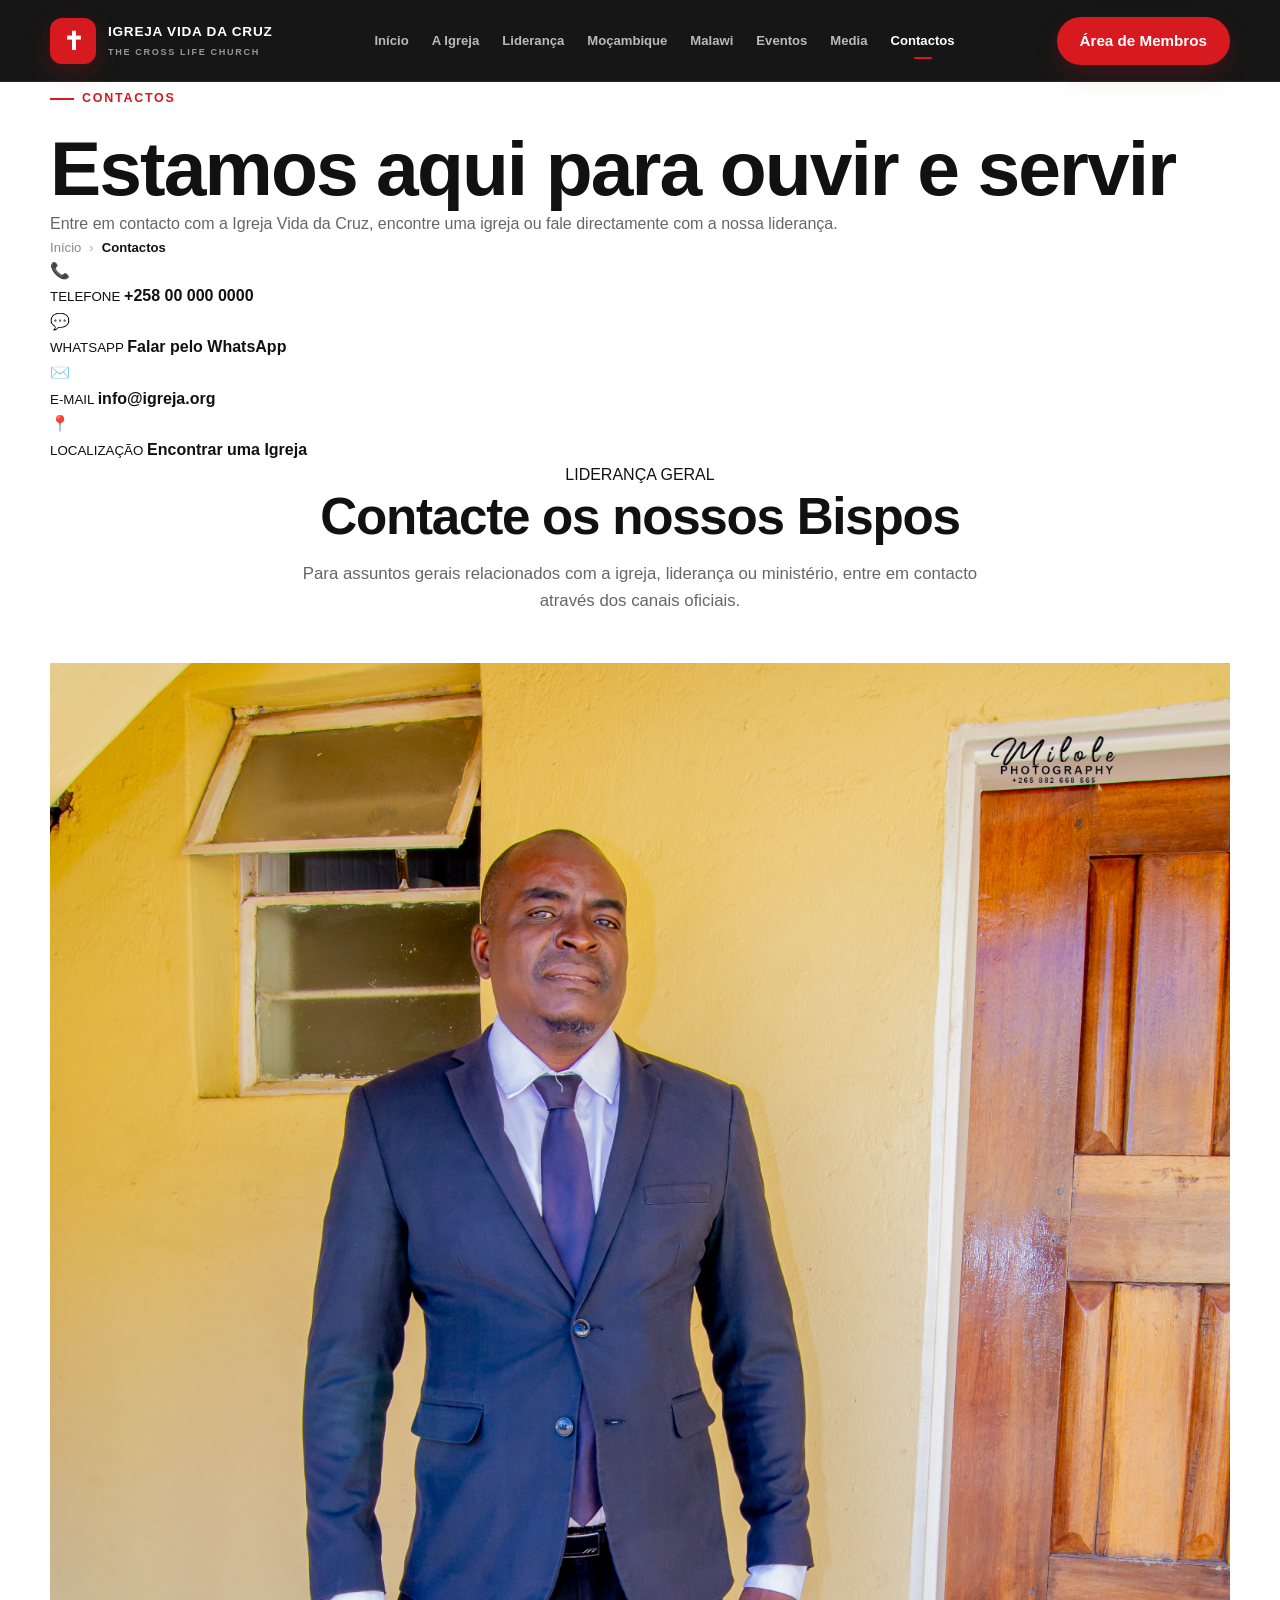
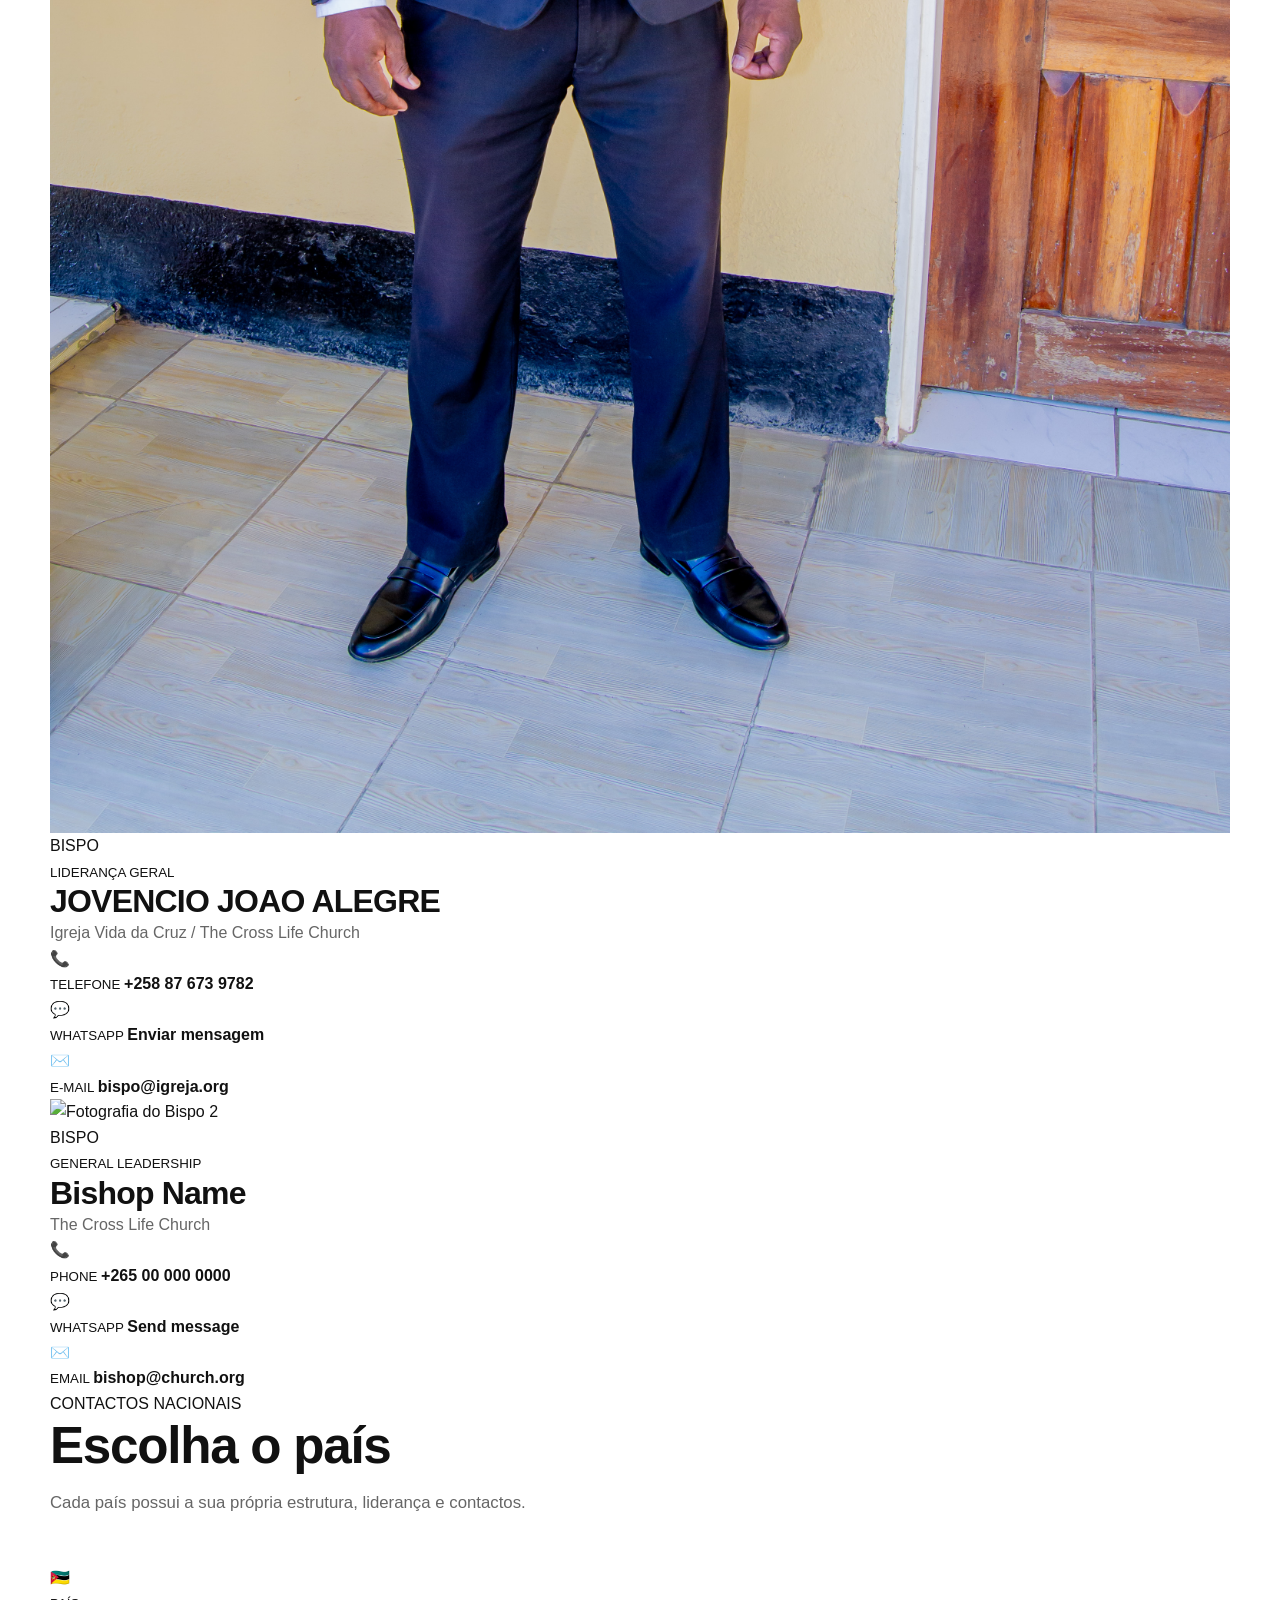
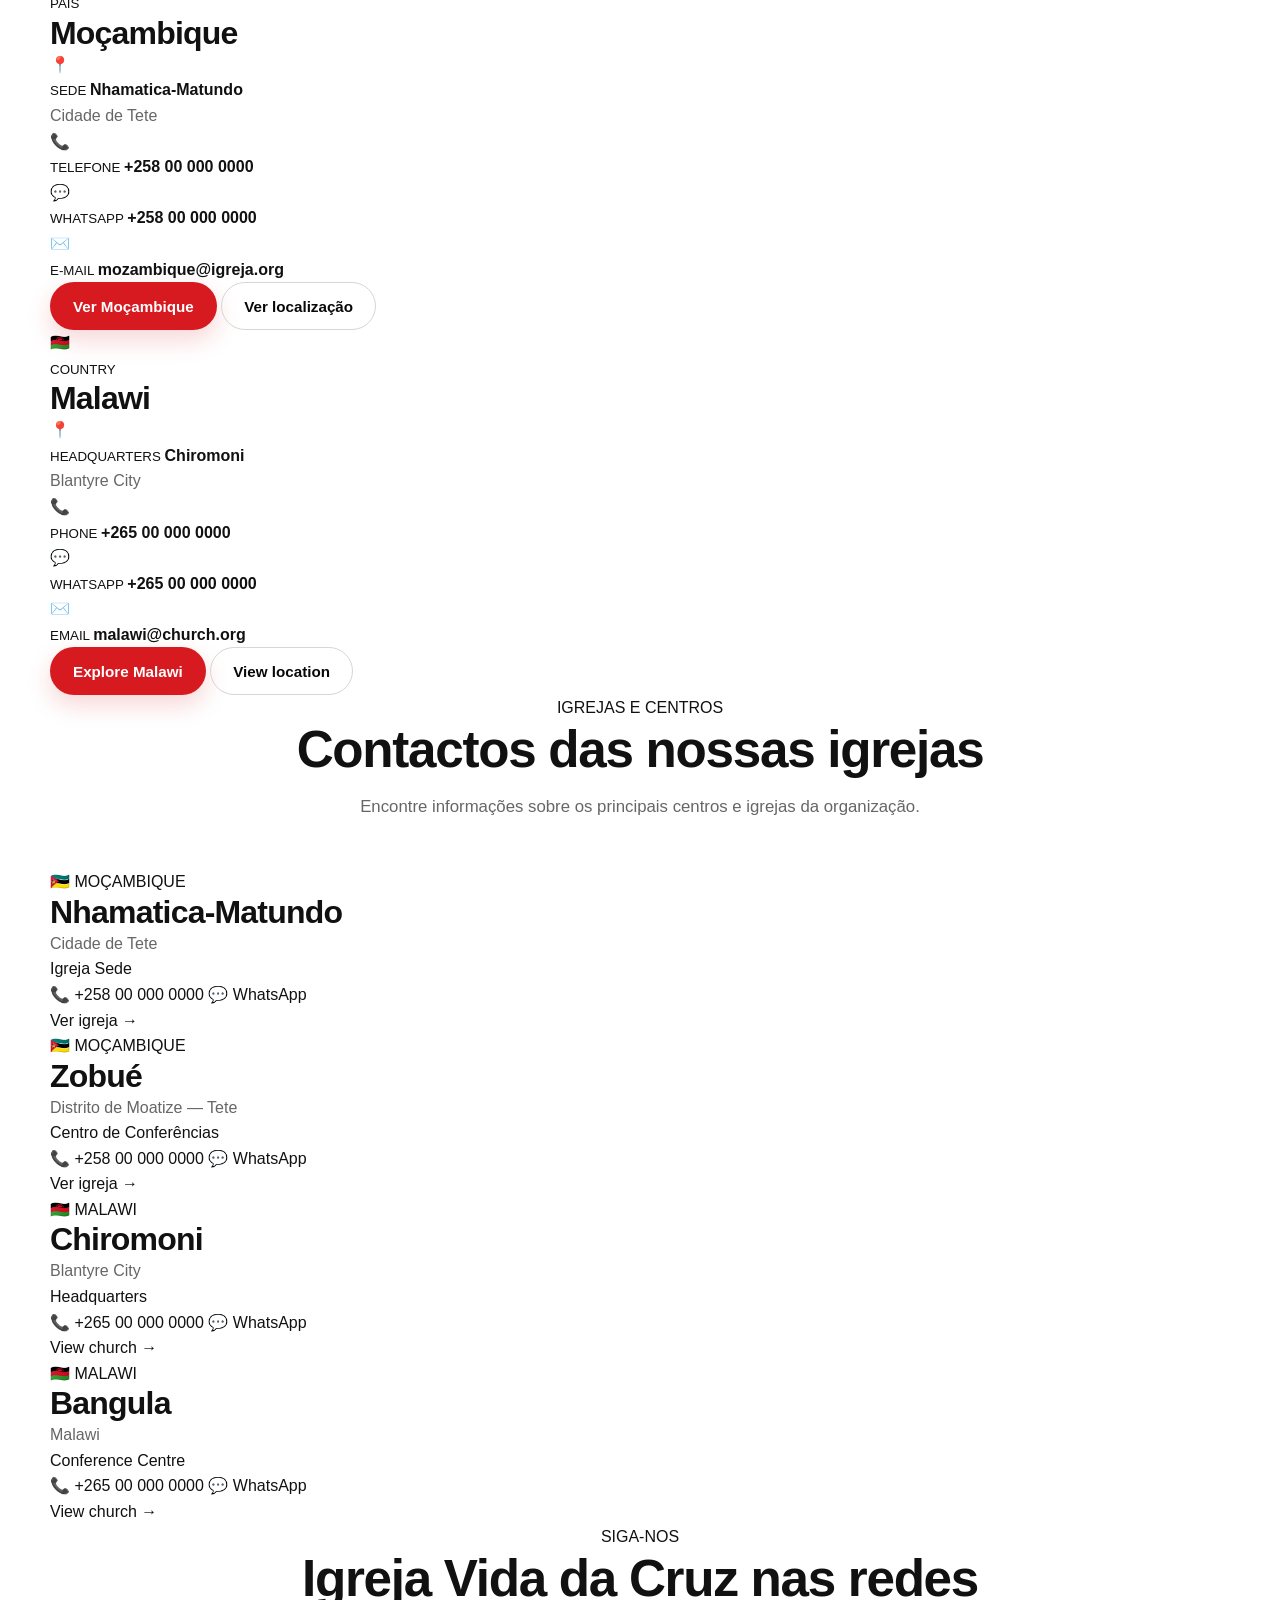
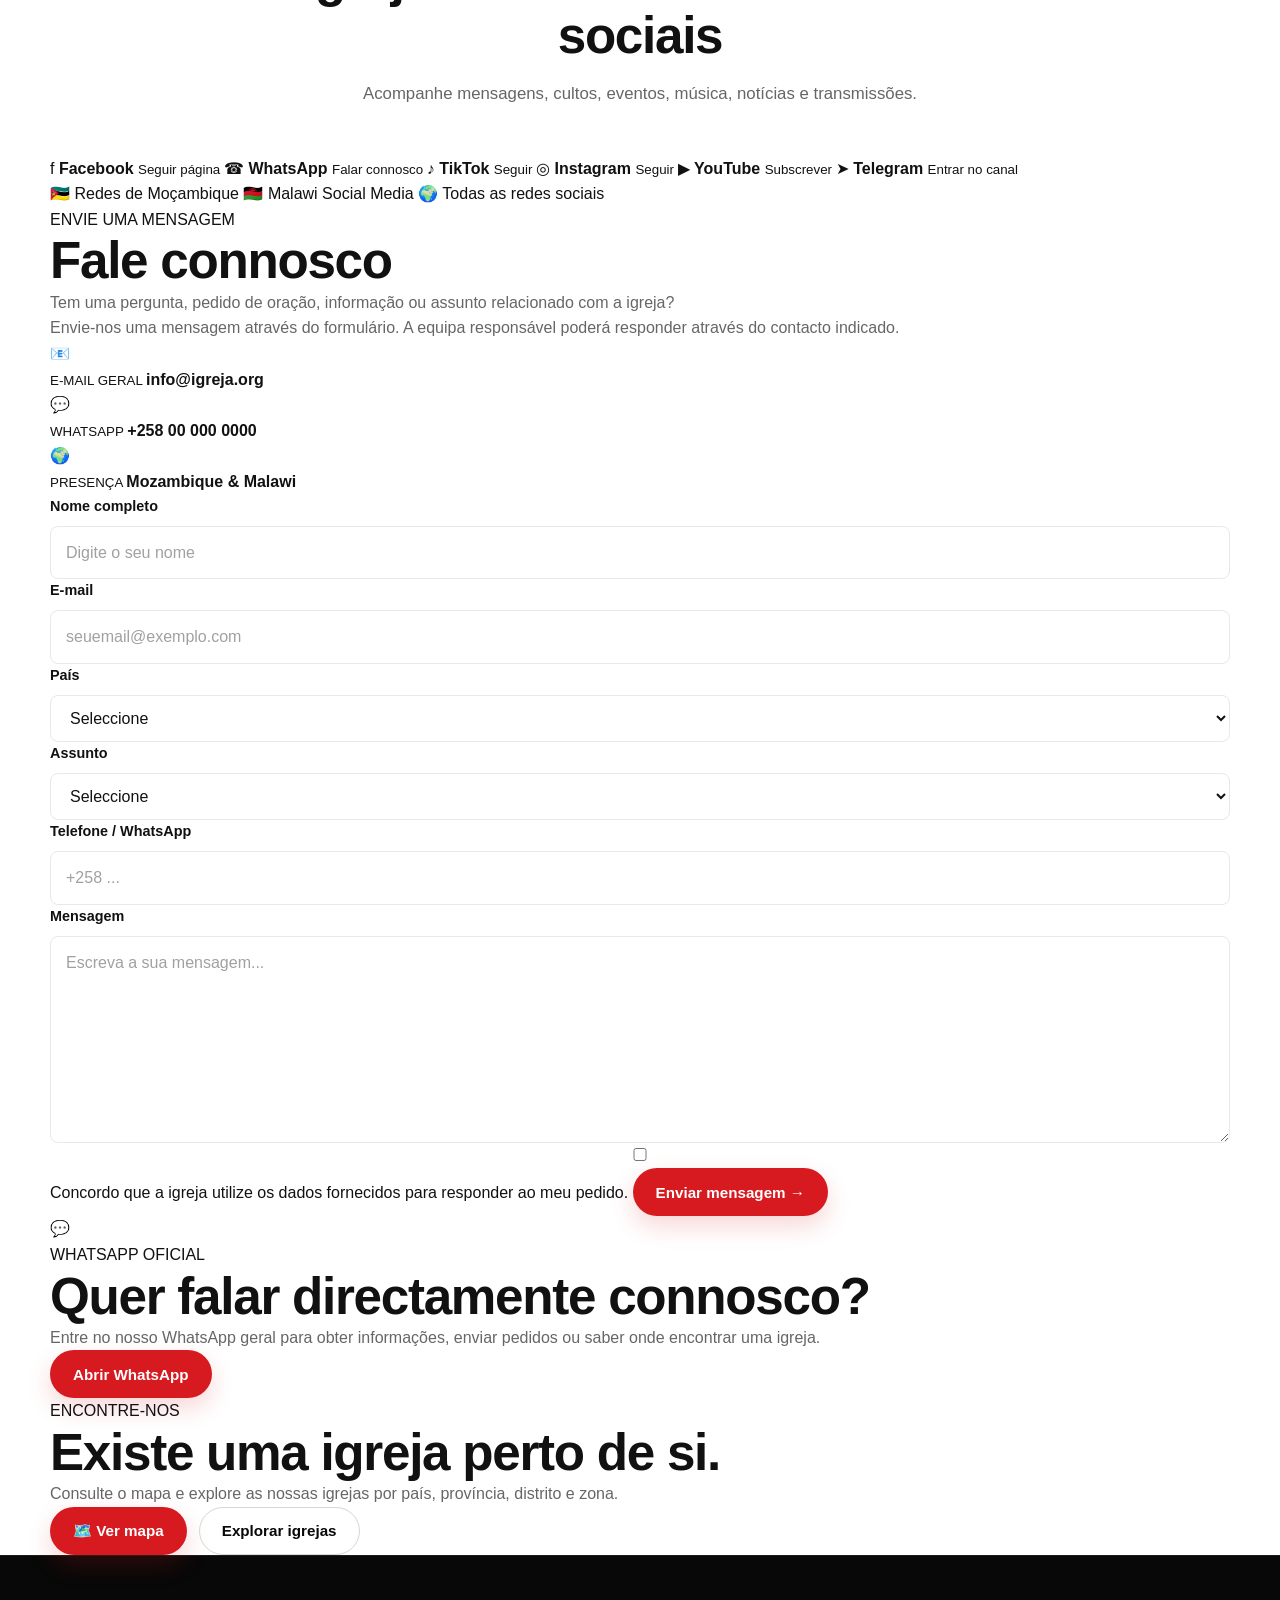
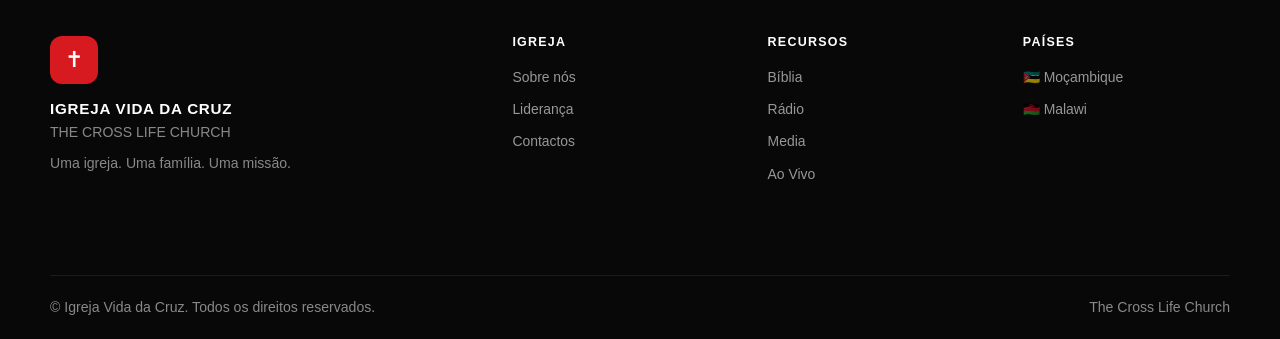
==== commit f8e05ef3: "ADICIONAR PASTAS" ====
--- a/contactos.html
+++ b/contactos.html
@@ -307,7 +307,7 @@
                     </small>
 
                     <h3>
-                        Nome do Bispo
+                        JOVENCIO JOAO ALEGRE
                     </h3>
 
                     <p>
@@ -319,7 +319,7 @@
                     <div class="direct-contact">
 
 
-                        <a href="tel:+258000000000">
+                        <a href="tel:+258843978259">
 
                             <span>
                                 📞
@@ -332,7 +332,7 @@
                                 </small>
 
                                 <strong>
-                                    +258 00 000 0000
+                                    +258 87 673 9782
                                 </strong>
 
                             </div>
@@ -340,7 +340,7 @@
                         </a>
 
 
-                        <a href="https://wa.me/258000000000"
+                        <a href="https://wa.me/+258843978259"
                            target="_blank"
                            rel="noopener">
 
